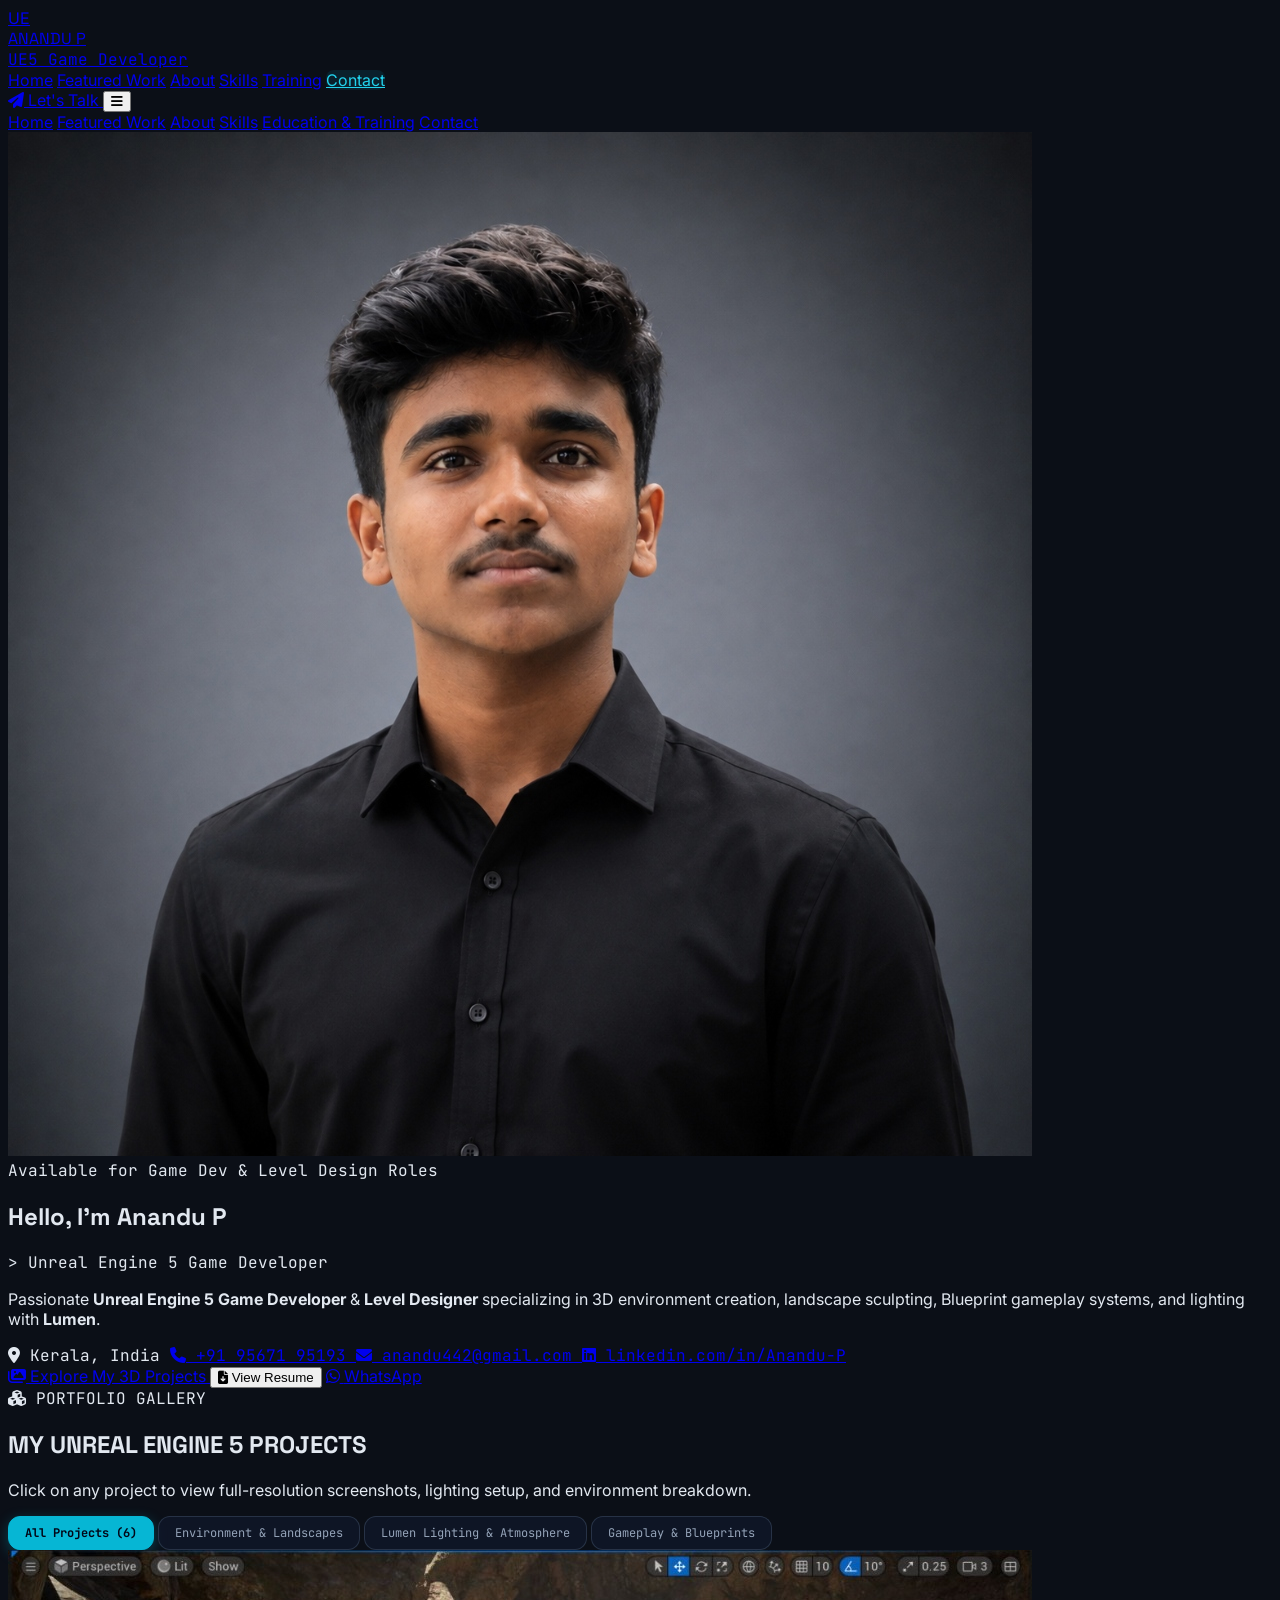
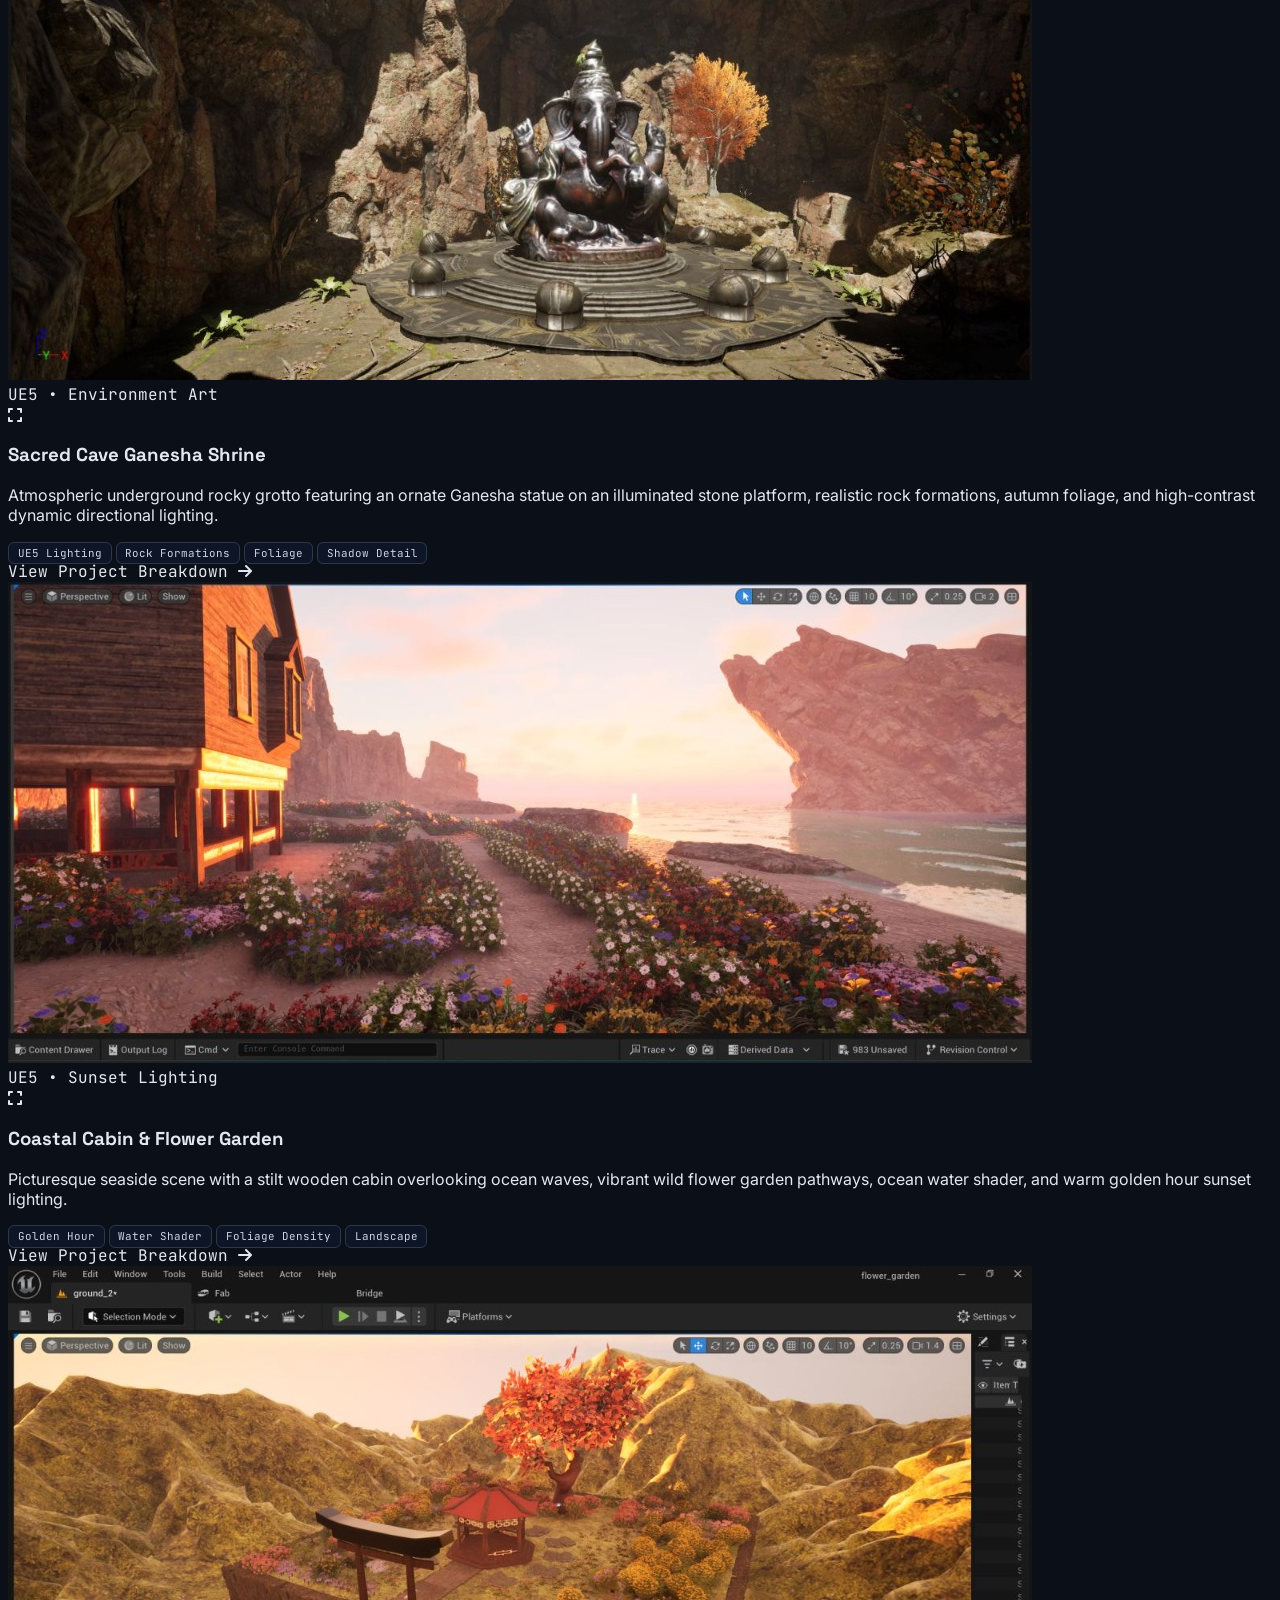
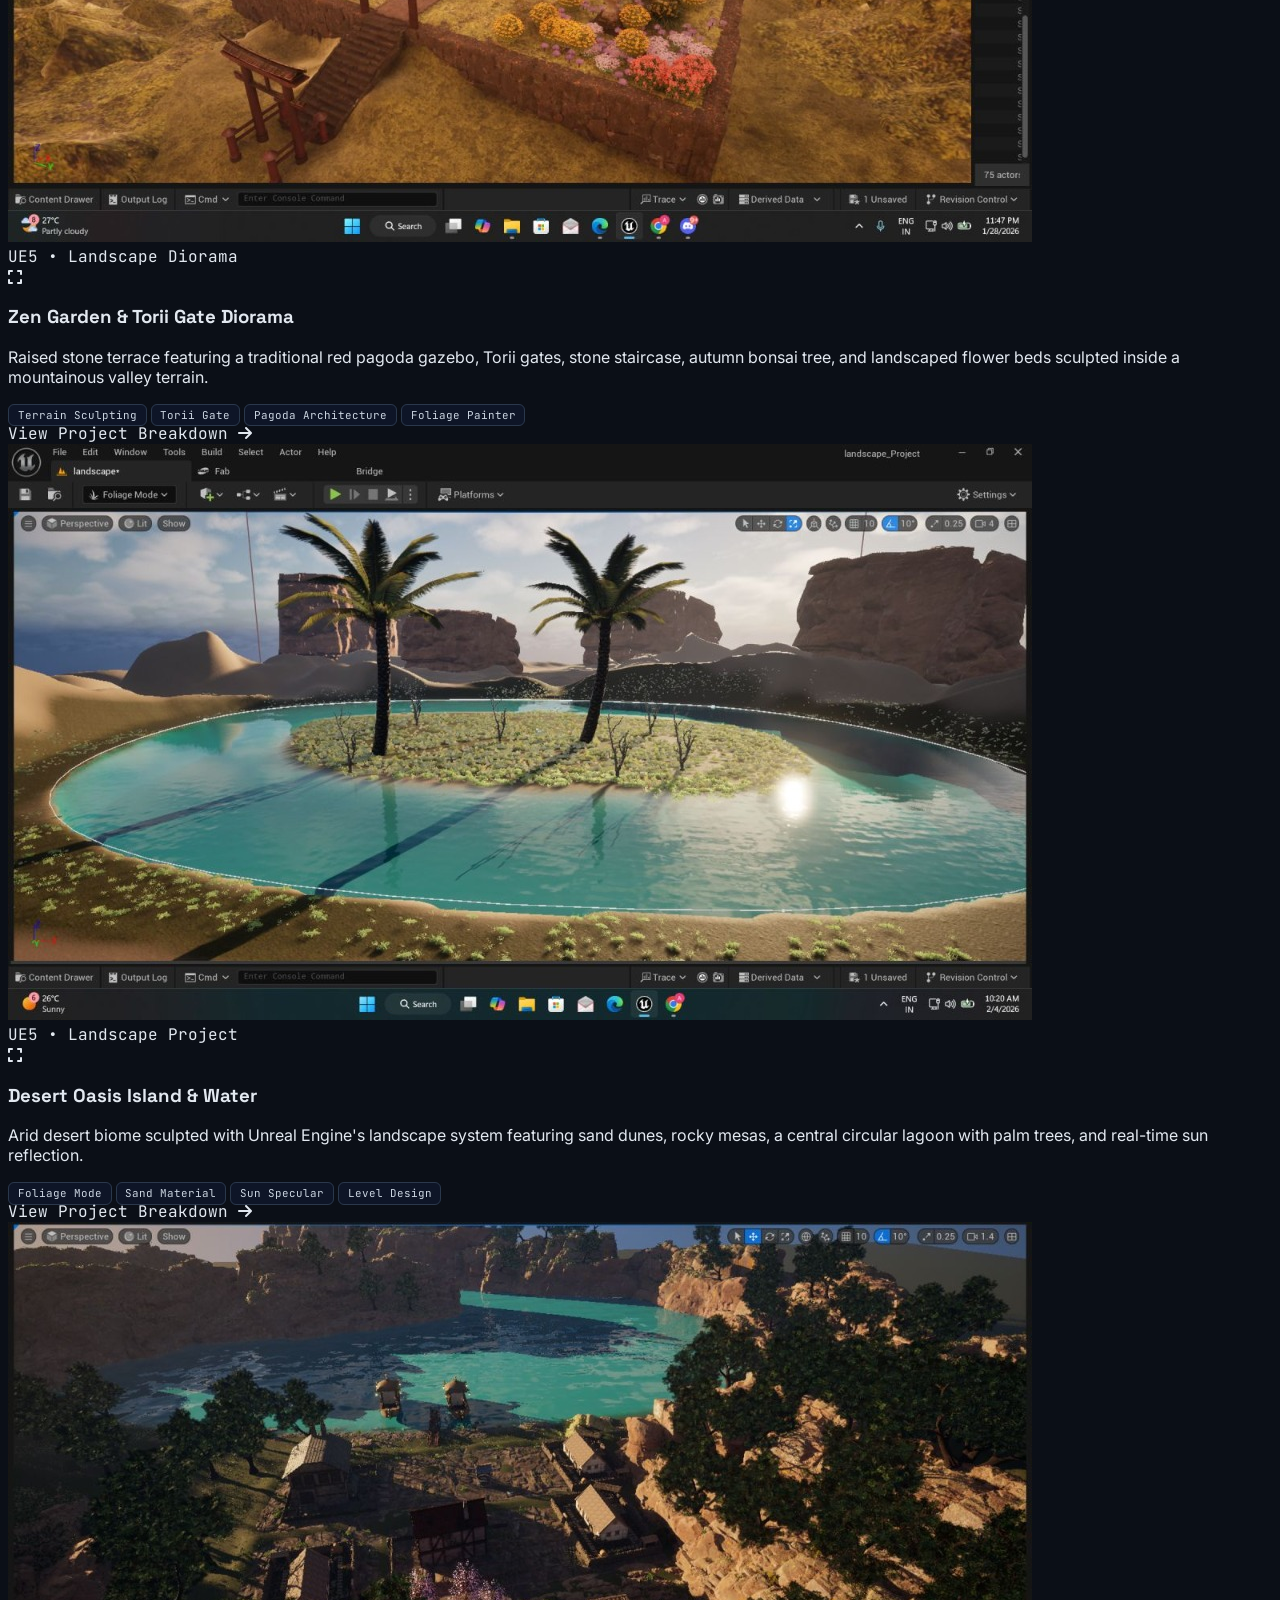
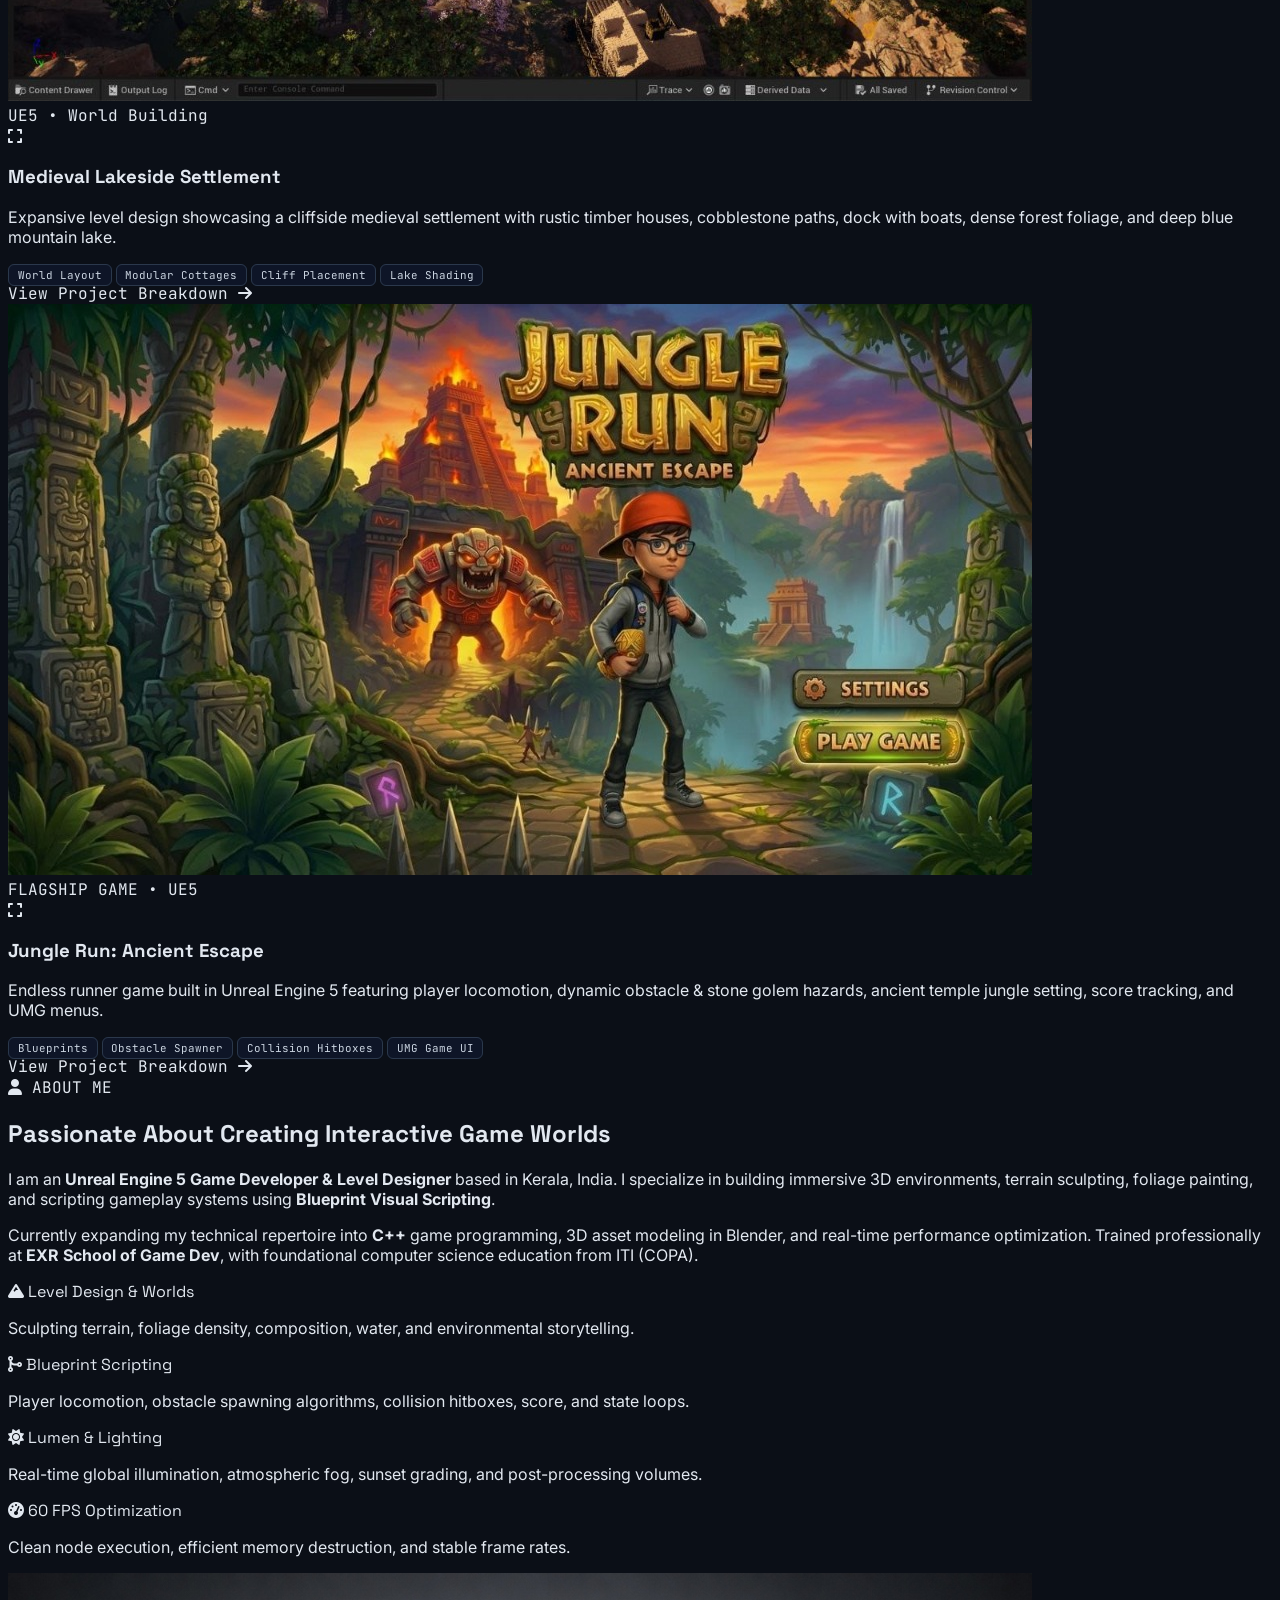
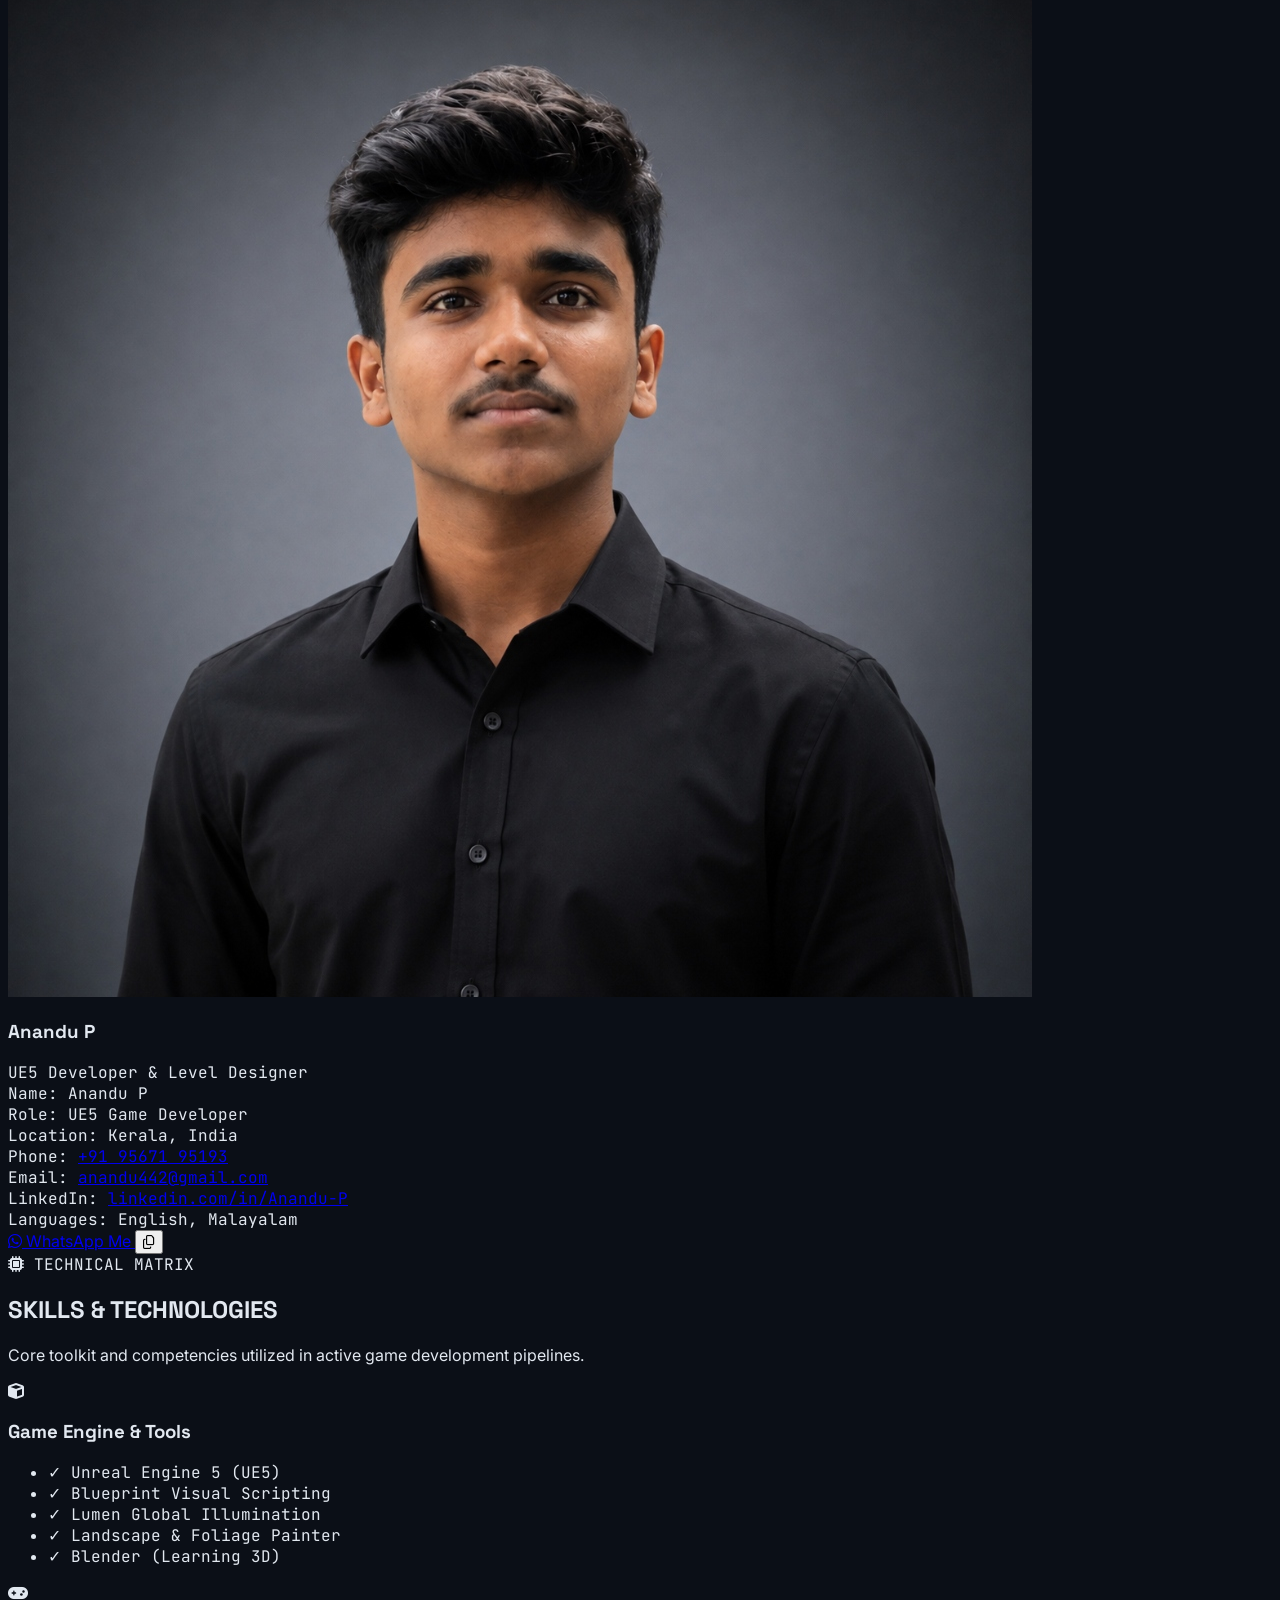
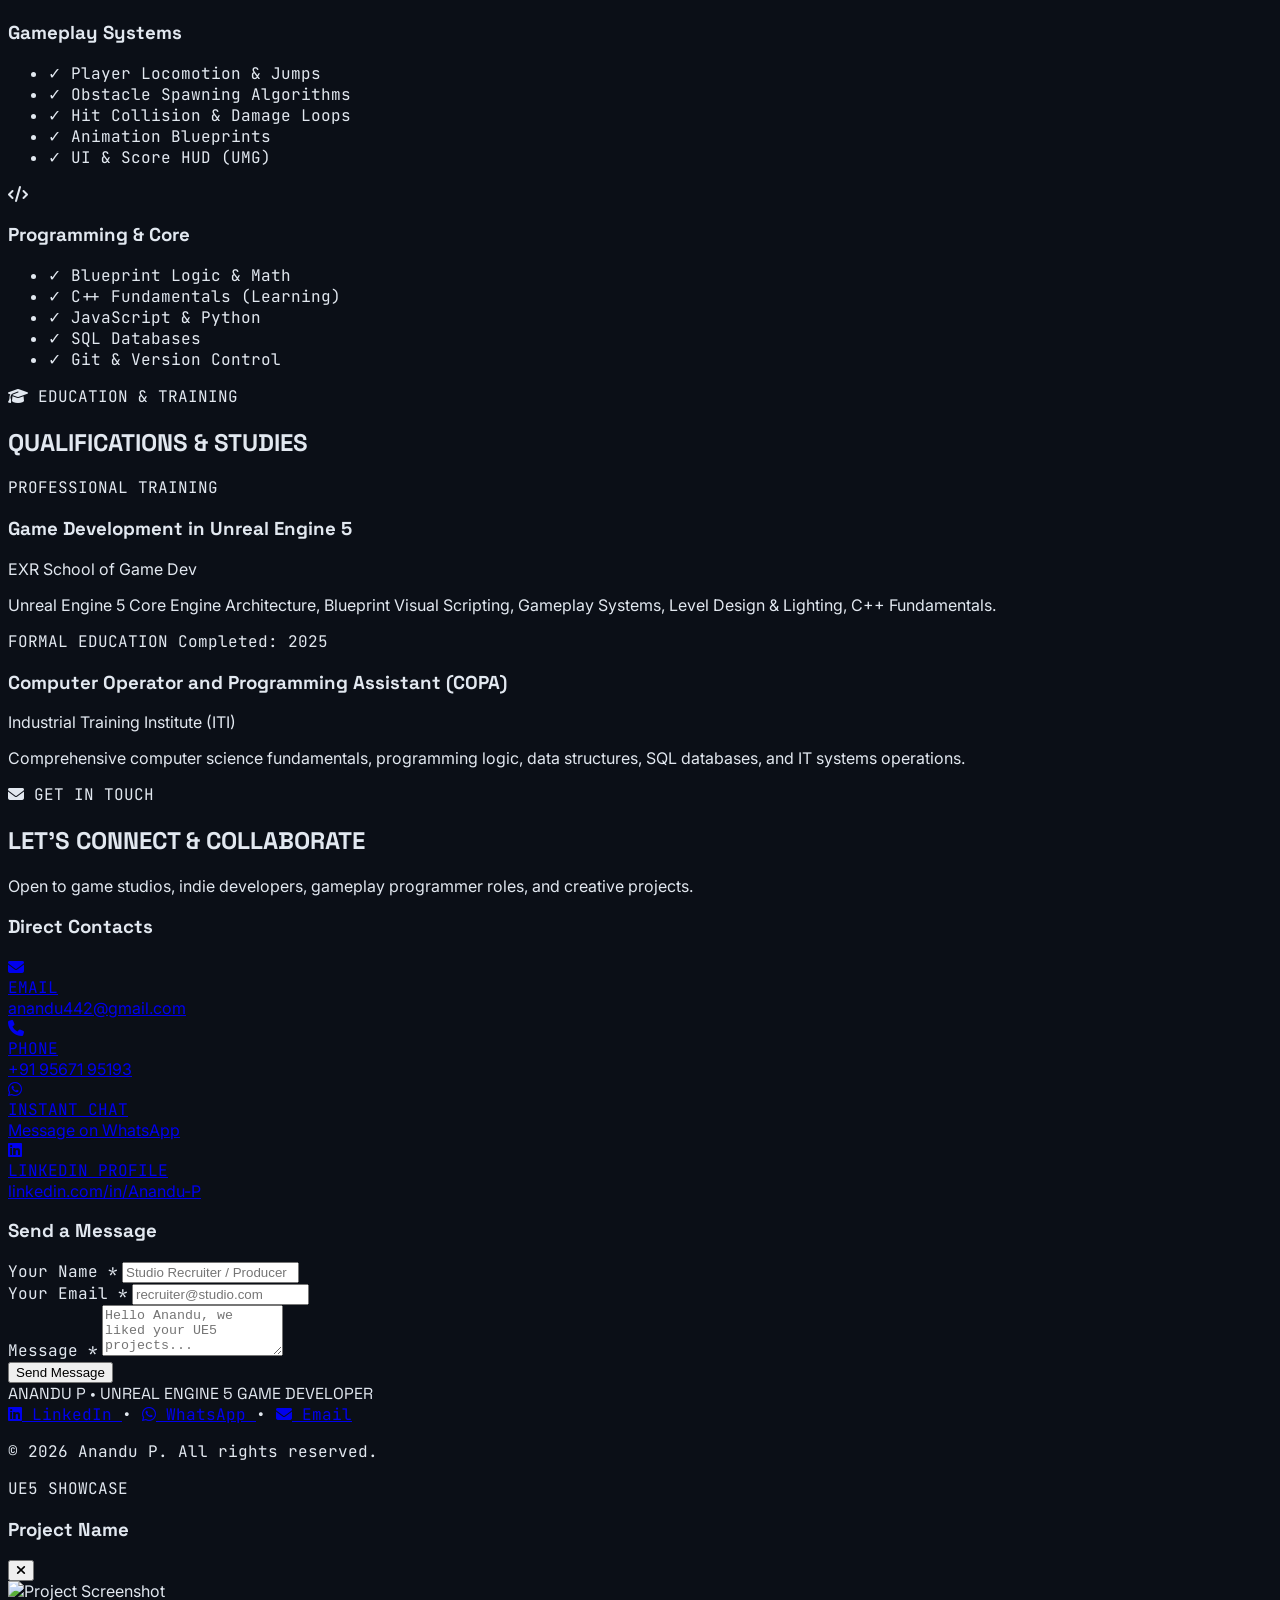
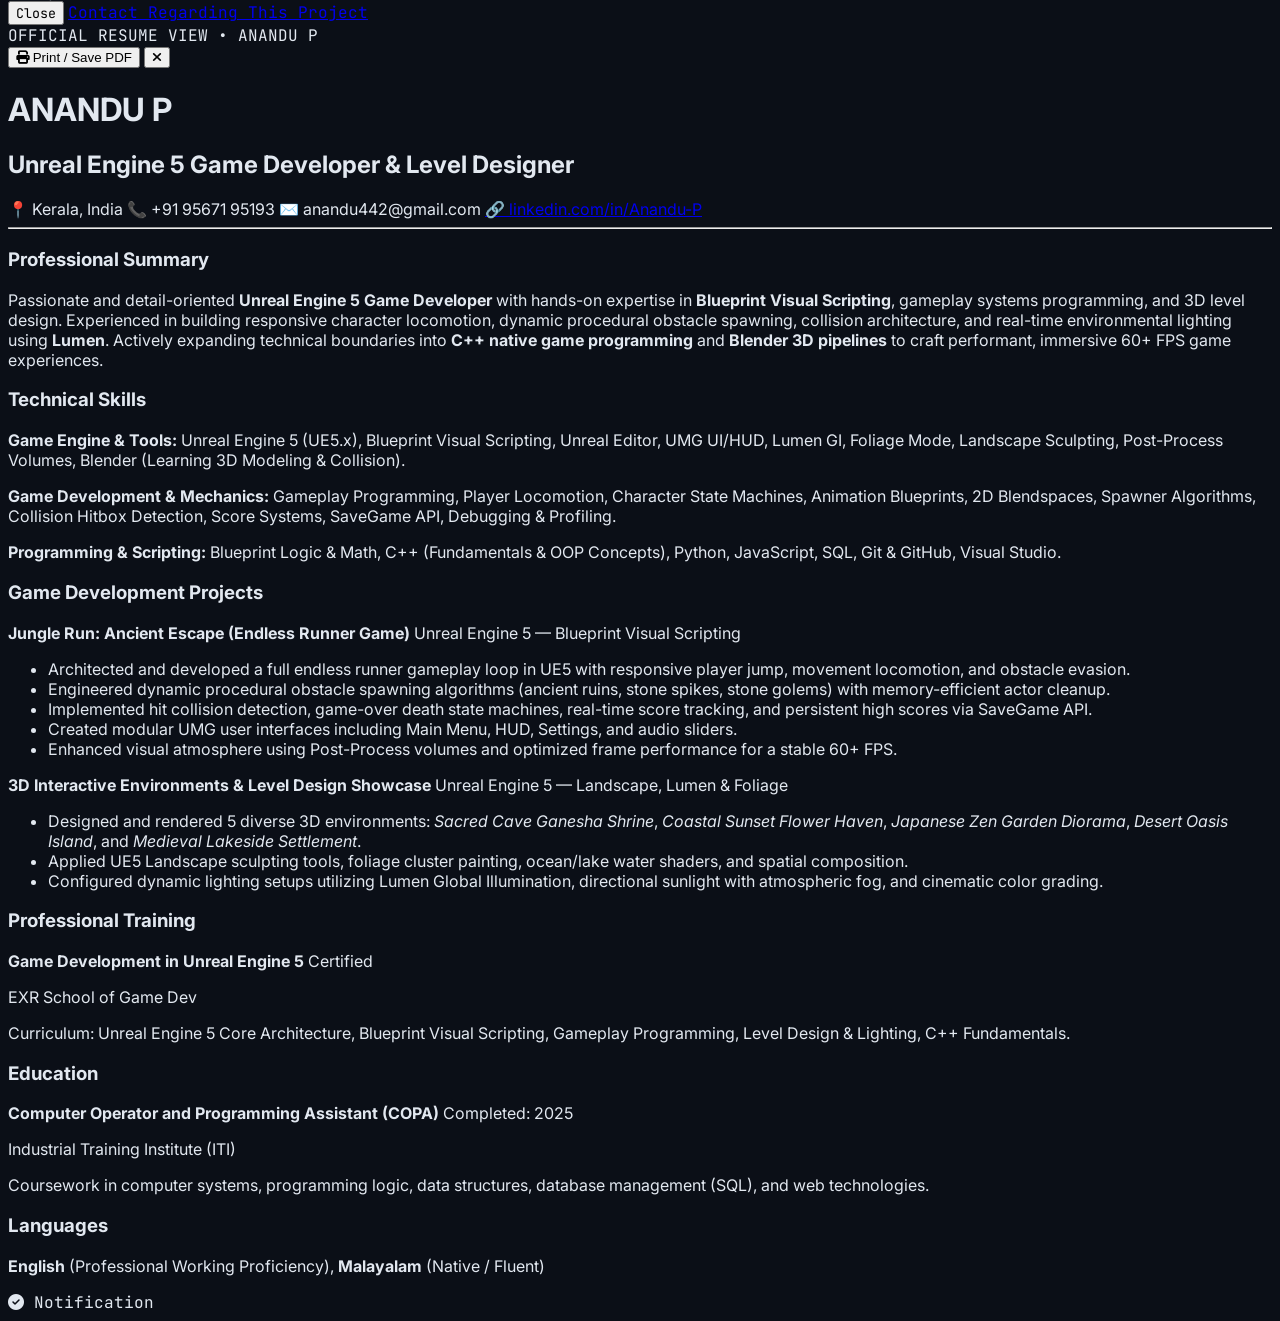
==== index.html @ 77df2285 "Add files via upload" ====
<!DOCTYPE html>
<html lang="en" class="scroll-smooth">
<head>
  <meta charset="UTF-8">
  <meta name="viewport" content="width=device-width, initial-scale=1.0">
  <title>Anandu P | Unreal Engine 5 Game Developer & Level Designer</title>
  <meta name="description" content="Portfolio of Anandu P - Unreal Engine 5 Game Developer, Level Designer & Gameplay Programmer showcasing 3D environments, Blueprint systems, and game mechanics.">
  <meta name="keywords" content="Anandu P, Unreal Engine 5, UE5, Game Developer, Level Designer, Environment Artist, Blueprint, Kerala">
  <meta name="author" content="Anandu P">

  <!-- Google Fonts: Space Grotesk, Inter & JetBrains Mono -->
  <link rel="preconnect" href="https://fonts.googleapis.com">
  <link rel="preconnect" href="https://fonts.gstatic.com" crossorigin>
  <link href="https://fonts.googleapis.com/css2?family=Inter:wght@300;400;500;600;700&family=JetBrains+Mono:wght@400;500;600&family=Space+Grotesk:wght@500;600;700&display=swap" rel="stylesheet">

  <!-- FontAwesome Icons -->
  <link rel="stylesheet" href="https://cdnjs.cloudflare.com/ajax/libs/font-awesome/6.5.1/css/all.min.css">

  <!-- Custom Stylesheet -->
  <link rel="stylesheet" href="css/style.css">
</head>
<body class="bg-[#0b0f17] text-slate-200 antialiased selection:bg-cyan-500 selection:text-slate-950">

  <!-- Background Ambient Glows -->
  <div class="fixed inset-0 pointer-events-none z-0 overflow-hidden">
    <div class="ambient-glow top-[-10%] left-[-10%] w-[500px] h-[500px] bg-cyan-600/10"></div>
    <div class="ambient-glow bottom-[-10%] right-[-10%] w-[600px] h-[600px] bg-blue-600/10"></div>
  </div>

  <!-- Top Navigation Bar -->
  <header class="fixed top-0 left-0 right-0 z-40 bg-[#0b0f17]/85 backdrop-blur-md border-b border-slate-800/80 transition-all duration-300" id="mainHeader">
    <div class="max-w-7xl mx-auto px-4 sm:px-6 lg:px-8 h-20 flex items-center justify-between">
      
      <!-- Brand Logo -->
      <a href="#home" class="flex items-center gap-3 group">
        <div class="w-10 h-10 rounded-xl bg-gradient-to-br from-cyan-500 to-blue-600 flex items-center justify-center text-slate-950 font-extrabold text-lg tracking-tight shadow-md shadow-cyan-500/20 group-hover:scale-105 transition-transform">
          UE
        </div>
        <div>
          <span class="font-grotesk font-bold text-lg text-white tracking-wide group-hover:text-cyan-400 transition-colors">ANANDU P</span>
          <div class="text-[11px] font-mono text-cyan-400 flex items-center gap-1.5">
            <span class="w-2 h-2 rounded-full bg-emerald-400 animate-pulse"></span>
            UE5 Game Developer
          </div>
        </div>
      </a>

      <!-- Desktop Nav -->
      <nav class="hidden md:flex items-center gap-1">
        <a href="#home" class="nav-link px-3.5 py-2 rounded-lg text-sm font-medium text-slate-300 hover:text-cyan-400 hover:bg-slate-800/40 transition-all">Home</a>
        <a href="#projects" class="nav-link px-3.5 py-2 rounded-lg text-sm font-medium text-slate-300 hover:text-cyan-400 hover:bg-slate-800/40 transition-all">Featured Work</a>
        <a href="#about" class="nav-link px-3.5 py-2 rounded-lg text-sm font-medium text-slate-300 hover:text-cyan-400 hover:bg-slate-800/40 transition-all">About</a>
        <a href="#skills" class="nav-link px-3.5 py-2 rounded-lg text-sm font-medium text-slate-300 hover:text-cyan-400 hover:bg-slate-800/40 transition-all">Skills</a>
        <a href="#training" class="nav-link px-3.5 py-2 rounded-lg text-sm font-medium text-slate-300 hover:text-cyan-400 hover:bg-slate-800/40 transition-all">Training</a>
        <a href="#contact" class="nav-link px-3.5 py-2 rounded-lg text-sm font-medium text-slate-300 hover:text-cyan-400 hover:bg-slate-800/40 transition-all">Contact</a>
      </nav>

      <!-- Action Button & Mobile Toggle -->
      <div class="flex items-center gap-3">
        <a href="#contact" class="hidden sm:inline-flex items-center gap-2 px-5 py-2.5 rounded-xl bg-cyan-500 hover:bg-cyan-400 text-slate-950 font-bold text-sm transition-all shadow-lg shadow-cyan-500/20 hover:-translate-y-0.5">
          <i class="fa-solid fa-paper-plane"></i>
          <span>Let's Talk</span>
        </a>
        <button id="mobileMenuBtn" class="md:hidden p-2.5 rounded-xl bg-slate-900 border border-slate-800 text-slate-300 hover:text-cyan-400">
          <i class="fa-solid fa-bars text-lg"></i>
        </button>
      </div>

    </div>

    <!-- Mobile Drawer -->
    <div id="mobileMenu" class="hidden md:hidden bg-[#0b0f17]/95 border-b border-slate-800 px-4 pt-3 pb-6 space-y-2 backdrop-blur-xl">
      <a href="#home" class="mobile-nav-link block px-4 py-2.5 rounded-lg text-slate-200 hover:bg-cyan-500/10 hover:text-cyan-400 font-medium">Home</a>
      <a href="#projects" class="mobile-nav-link block px-4 py-2.5 rounded-lg text-slate-200 hover:bg-cyan-500/10 hover:text-cyan-400 font-medium">Featured Work</a>
      <a href="#about" class="mobile-nav-link block px-4 py-2.5 rounded-lg text-slate-200 hover:bg-cyan-500/10 hover:text-cyan-400 font-medium">About</a>
      <a href="#skills" class="mobile-nav-link block px-4 py-2.5 rounded-lg text-slate-200 hover:bg-cyan-500/10 hover:text-cyan-400 font-medium">Skills</a>
      <a href="#training" class="mobile-nav-link block px-4 py-2.5 rounded-lg text-slate-200 hover:bg-cyan-500/10 hover:text-cyan-400 font-medium">Education & Training</a>
      <a href="#contact" class="mobile-nav-link block px-4 py-2.5 rounded-lg text-slate-200 hover:bg-cyan-500/10 hover:text-cyan-400 font-medium">Contact</a>
    </div>
  </header>

  <main class="relative z-10">

    <!-- HERO SECTION -->
    <section id="home" class="min-h-screen pt-32 pb-20 flex items-center justify-center relative">
      <div class="max-w-7xl mx-auto px-4 sm:px-6 lg:px-8 w-full">
        
        <div class="text-center max-w-3xl mx-auto space-y-6">
          
          <!-- Profile Photo Avatar -->
          <div class="relative w-32 h-32 sm:w-40 sm:h-40 mx-auto group">
            <div class="absolute -inset-1 bg-gradient-to-r from-cyan-500 via-teal-400 to-blue-500 rounded-full blur-md opacity-70 group-hover:opacity-100 transition duration-500"></div>
            <img src="assets/profile.jpg" alt="Anandu P - Unreal Engine 5 Game Developer" class="relative w-full h-full object-cover rounded-full border-2 border-slate-900 shadow-2xl">
          </div>

          <!-- Availability Pill -->
          <div class="inline-flex items-center gap-2 px-4 py-1.5 rounded-full bg-slate-900/90 border border-cyan-500/30 text-xs font-mono text-cyan-300">
            <span class="w-2 h-2 rounded-full bg-emerald-400 animate-ping"></span>
            <span>Available for Game Dev & Level Design Roles</span>
          </div>

          <!-- Main Title -->
          <div class="space-y-3">
            <h1 class="text-4xl sm:text-6xl lg:text-7xl font-extrabold text-white tracking-tight font-grotesk">
              Hello, I'm <span class="bg-gradient-to-r from-cyan-400 via-teal-300 to-blue-400 bg-clip-text text-transparent">Anandu P</span>
            </h1>
            <div class="text-xl sm:text-2xl font-mono text-slate-300 flex items-center justify-center gap-2 h-10">
              <span class="text-cyan-400">></span>
              <span id="typewriter" class="text-cyan-300 font-medium border-r-2 border-cyan-400 pr-1 animate-pulse"></span>
            </div>
          </div>

          <!-- Description -->
          <p class="text-slate-300 text-base sm:text-lg leading-relaxed max-w-2xl mx-auto">
            Passionate <strong class="text-white">Unreal Engine 5 Game Developer</strong> & <strong class="text-cyan-300">Level Designer</strong> specializing in 3D environment creation, landscape sculpting, Blueprint gameplay systems, and lighting with <strong class="text-white">Lumen</strong>.
          </p>

          <!-- Quick Contacts Chips -->
          <div class="flex flex-wrap items-center justify-center gap-3 text-xs font-mono text-slate-400 pt-2">
            <span class="bg-slate-900/80 px-3.5 py-1.5 rounded-lg border border-slate-800 flex items-center gap-2">
              <i class="fa-solid fa-location-dot text-cyan-400"></i> Kerala, India
            </span>
            <a href="tel:+919567195193" class="bg-slate-900/80 px-3.5 py-1.5 rounded-lg border border-slate-800 flex items-center gap-2 hover:text-cyan-300 transition-colors">
              <i class="fa-solid fa-phone text-cyan-400"></i> +91 95671 95193
            </a>
            <a href="mailto:anandu442@gmail.com" class="bg-slate-900/80 px-3.5 py-1.5 rounded-lg border border-slate-800 flex items-center gap-2 hover:text-cyan-300 transition-colors">
              <i class="fa-solid fa-envelope text-cyan-400"></i> anandu442@gmail.com
            </a>
            <a href="https://www.linkedin.com/in/Anandu-P" target="_blank" rel="noopener noreferrer" class="bg-slate-900/80 px-3.5 py-1.5 rounded-lg border border-slate-800 flex items-center gap-2 hover:text-cyan-300 transition-colors">
              <i class="fa-brands fa-linkedin text-cyan-400"></i> linkedin.com/in/Anandu-P
            </a>
          </div>

          <!-- Action Buttons -->
          <div class="flex flex-wrap items-center justify-center gap-4 pt-4">
            <a href="#projects" class="px-7 py-3.5 rounded-xl bg-cyan-500 hover:bg-cyan-400 text-slate-950 font-bold text-sm shadow-lg shadow-cyan-500/25 hover:scale-105 transition-all flex items-center gap-2">
              <i class="fa-solid fa-images"></i>
              <span>Explore My 3D Projects</span>
            </a>
            <button onclick="window.printResumeModal()" class="px-6 py-3.5 rounded-xl bg-slate-900 hover:bg-slate-800 border border-slate-700 hover:border-cyan-500 text-slate-200 hover:text-cyan-300 font-semibold text-sm transition-all flex items-center gap-2">
              <i class="fa-solid fa-file-arrow-down"></i>
              <span>View Resume</span>
            </button>
            <a href="https://wa.me/919567195193" target="_blank" rel="noopener noreferrer" class="px-5 py-3.5 rounded-xl bg-emerald-950/50 hover:bg-emerald-900/50 border border-emerald-500/40 text-emerald-300 text-sm font-semibold transition-all flex items-center gap-2">
              <i class="fa-brands fa-whatsapp text-lg"></i>
              <span>WhatsApp</span>
            </a>
          </div>

        </div>

      </div>
    </section>

    <!-- FEATURED 3D PROJECTS & WORK SHOWCASE (WITH USER'S ACTUAL IMAGES) -->
    <section id="projects" class="py-24 bg-slate-950/60 border-t border-b border-slate-800/80 relative">
      <div class="max-w-7xl mx-auto px-4 sm:px-6 lg:px-8">
        
        <!-- Section Header -->
        <div class="text-center max-w-3xl mx-auto space-y-3 mb-14">
          <div class="inline-flex items-center gap-2 px-3 py-1 rounded-md bg-cyan-950/50 border border-cyan-500/30 text-cyan-400 text-xs font-mono">
            <i class="fa-solid fa-cubes"></i> PORTFOLIO GALLERY
          </div>
          <h2 class="text-3xl sm:text-4xl font-extrabold text-white font-grotesk tracking-tight">
            MY UNREAL ENGINE 5 <span class="text-cyan-400">PROJECTS</span>
          </h2>
          <p class="text-slate-400 text-sm sm:text-base">
            Click on any project to view full-resolution screenshots, lighting setup, and environment breakdown.
          </p>
        </div>

        <!-- Filter Tabs -->
        <div class="flex flex-wrap items-center justify-center gap-2 mb-12">
          <button class="filter-pill active" data-filter="all">All Projects (6)</button>
          <button class="filter-pill" data-filter="environment">Environment & Landscapes</button>
          <button class="filter-pill" data-filter="lighting">Lumen Lighting & Atmosphere</button>
          <button class="filter-pill" data-filter="gameplay">Gameplay & Blueprints</button>
        </div>

        <!-- Projects Grid -->
        <div class="grid grid-cols-1 md:grid-cols-2 lg:grid-cols-3 gap-8">
          
          <!-- PROJECT 1: Ganesha Cave Shrine -->
          <div class="project-item group rounded-2xl bg-slate-900/90 border border-slate-800 hover:border-cyan-500/50 overflow-hidden shadow-xl hover:shadow-cyan-500/10 transition-all duration-300 flex flex-col cursor-pointer" data-category="environment lighting" onclick="openLightbox('ganesha')">
            <div class="relative h-60 overflow-hidden bg-slate-950">
              <img src="assets/projects/ganesha_shrine.jpg" alt="Sacred Cave Ganesha Shrine in Unreal Engine 5" class="w-full h-full object-cover group-hover:scale-105 transition-transform duration-500">
              <div class="absolute inset-0 bg-gradient-to-t from-slate-950 via-transparent to-transparent opacity-80"></div>
              <div class="absolute top-3 left-3">
                <span class="px-2.5 py-1 rounded-md bg-slate-950/80 border border-cyan-500/40 text-cyan-300 text-[11px] font-mono font-semibold backdrop-blur-sm">
                  UE5 • Environment Art
                </span>
              </div>
              <div class="absolute bottom-3 right-3 w-9 h-9 rounded-lg bg-slate-900/90 border border-slate-700 text-cyan-400 flex items-center justify-center text-sm shadow-md group-hover:bg-cyan-500 group-hover:text-slate-950 transition-all">
                <i class="fa-solid fa-expand"></i>
              </div>
            </div>
            <div class="p-6 flex-1 flex flex-col justify-between space-y-4">
              <div class="space-y-2">
                <h3 class="font-grotesk font-bold text-white text-lg group-hover:text-cyan-400 transition-colors">
                  Sacred Cave Ganesha Shrine
                </h3>
                <p class="text-xs text-slate-300 leading-relaxed">
                  Atmospheric underground rocky grotto featuring an ornate Ganesha statue on an illuminated stone platform, realistic rock formations, autumn foliage, and high-contrast dynamic directional lighting.
                </p>
              </div>
              <div class="space-y-3 pt-2">
                <div class="flex flex-wrap gap-1.5">
                  <span class="tag-tech">UE5 Lighting</span>
                  <span class="tag-tech">Rock Formations</span>
                  <span class="tag-tech">Foliage</span>
                  <span class="tag-tech">Shadow Detail</span>
                </div>
                <div class="text-xs font-mono text-cyan-400 flex items-center gap-1.5 pt-1">
                  <span>View Project Breakdown</span>
                  <i class="fa-solid fa-arrow-right text-[10px] group-hover:translate-x-1 transition-transform"></i>
                </div>
              </div>
            </div>
          </div>

          <!-- PROJECT 2: Coastal Sunset & Flower Haven -->
          <div class="project-item group rounded-2xl bg-slate-900/90 border border-slate-800 hover:border-cyan-500/50 overflow-hidden shadow-xl hover:shadow-cyan-500/10 transition-all duration-300 flex flex-col cursor-pointer" data-category="environment lighting" onclick="openLightbox('coastal')">
            <div class="relative h-60 overflow-hidden bg-slate-950">
              <img src="assets/projects/coastal_sunset.jpg" alt="Coastal Sunset Landscape & Flower Garden in Unreal Engine 5" class="w-full h-full object-cover group-hover:scale-105 transition-transform duration-500">
              <div class="absolute inset-0 bg-gradient-to-t from-slate-950 via-transparent to-transparent opacity-80"></div>
              <div class="absolute top-3 left-3">
                <span class="px-2.5 py-1 rounded-md bg-slate-950/80 border border-amber-500/40 text-amber-300 text-[11px] font-mono font-semibold backdrop-blur-sm">
                  UE5 • Sunset Lighting
                </span>
              </div>
              <div class="absolute bottom-3 right-3 w-9 h-9 rounded-lg bg-slate-900/90 border border-slate-700 text-cyan-400 flex items-center justify-center text-sm shadow-md group-hover:bg-cyan-500 group-hover:text-slate-950 transition-all">
                <i class="fa-solid fa-expand"></i>
              </div>
            </div>
            <div class="p-6 flex-1 flex flex-col justify-between space-y-4">
              <div class="space-y-2">
                <h3 class="font-grotesk font-bold text-white text-lg group-hover:text-amber-300 transition-colors">
                  Coastal Cabin & Flower Garden
                </h3>
                <p class="text-xs text-slate-300 leading-relaxed">
                  Picturesque seaside scene with a stilt wooden cabin overlooking ocean waves, vibrant wild flower garden pathways, ocean water shader, and warm golden hour sunset lighting.
                </p>
              </div>
              <div class="space-y-3 pt-2">
                <div class="flex flex-wrap gap-1.5">
                  <span class="tag-tech">Golden Hour</span>
                  <span class="tag-tech">Water Shader</span>
                  <span class="tag-tech">Foliage Density</span>
                  <span class="tag-tech">Landscape</span>
                </div>
                <div class="text-xs font-mono text-cyan-400 flex items-center gap-1.5 pt-1">
                  <span>View Project Breakdown</span>
                  <i class="fa-solid fa-arrow-right text-[10px] group-hover:translate-x-1 transition-transform"></i>
                </div>
              </div>
            </div>
          </div>

          <!-- PROJECT 3: Japanese Zen Garden Diorama -->
          <div class="project-item group rounded-2xl bg-slate-900/90 border border-slate-800 hover:border-cyan-500/50 overflow-hidden shadow-xl hover:shadow-cyan-500/10 transition-all duration-300 flex flex-col cursor-pointer" data-category="environment" onclick="openLightbox('zen')">
            <div class="relative h-60 overflow-hidden bg-slate-950">
              <img src="assets/projects/zen_garden.jpg" alt="Japanese Zen Garden Diorama in Unreal Engine 5" class="w-full h-full object-cover group-hover:scale-105 transition-transform duration-500">
              <div class="absolute inset-0 bg-gradient-to-t from-slate-950 via-transparent to-transparent opacity-80"></div>
              <div class="absolute top-3 left-3">
                <span class="px-2.5 py-1 rounded-md bg-slate-950/80 border border-rose-500/40 text-rose-300 text-[11px] font-mono font-semibold backdrop-blur-sm">
                  UE5 • Landscape Diorama
                </span>
              </div>
              <div class="absolute bottom-3 right-3 w-9 h-9 rounded-lg bg-slate-900/90 border border-slate-700 text-cyan-400 flex items-center justify-center text-sm shadow-md group-hover:bg-cyan-500 group-hover:text-slate-950 transition-all">
                <i class="fa-solid fa-expand"></i>
              </div>
            </div>
            <div class="p-6 flex-1 flex flex-col justify-between space-y-4">
              <div class="space-y-2">
                <h3 class="font-grotesk font-bold text-white text-lg group-hover:text-rose-300 transition-colors">
                  Zen Garden & Torii Gate Diorama
                </h3>
                <p class="text-xs text-slate-300 leading-relaxed">
                  Raised stone terrace featuring a traditional red pagoda gazebo, Torii gates, stone staircase, autumn bonsai tree, and landscaped flower beds sculpted inside a mountainous valley terrain.
                </p>
              </div>
              <div class="space-y-3 pt-2">
                <div class="flex flex-wrap gap-1.5">
                  <span class="tag-tech">Terrain Sculpting</span>
                  <span class="tag-tech">Torii Gate</span>
                  <span class="tag-tech">Pagoda Architecture</span>
                  <span class="tag-tech">Foliage Painter</span>
                </div>
                <div class="text-xs font-mono text-cyan-400 flex items-center gap-1.5 pt-1">
                  <span>View Project Breakdown</span>
                  <i class="fa-solid fa-arrow-right text-[10px] group-hover:translate-x-1 transition-transform"></i>
                </div>
              </div>
            </div>
          </div>

          <!-- PROJECT 4: Desert Oasis & Water Landscape -->
          <div class="project-item group rounded-2xl bg-slate-900/90 border border-slate-800 hover:border-cyan-500/50 overflow-hidden shadow-xl hover:shadow-cyan-500/10 transition-all duration-300 flex flex-col cursor-pointer" data-category="environment lighting" onclick="openLightbox('desert')">
            <div class="relative h-60 overflow-hidden bg-slate-950">
              <img src="assets/projects/desert_oasis.jpg" alt="Desert Oasis Landscape in Unreal Engine 5" class="w-full h-full object-cover group-hover:scale-105 transition-transform duration-500">
              <div class="absolute inset-0 bg-gradient-to-t from-slate-950 via-transparent to-transparent opacity-80"></div>
              <div class="absolute top-3 left-3">
                <span class="px-2.5 py-1 rounded-md bg-slate-950/80 border border-emerald-500/40 text-emerald-300 text-[11px] font-mono font-semibold backdrop-blur-sm">
                  UE5 • Landscape Project
                </span>
              </div>
              <div class="absolute bottom-3 right-3 w-9 h-9 rounded-lg bg-slate-900/90 border border-slate-700 text-cyan-400 flex items-center justify-center text-sm shadow-md group-hover:bg-cyan-500 group-hover:text-slate-950 transition-all">
                <i class="fa-solid fa-expand"></i>
              </div>
            </div>
            <div class="p-6 flex-1 flex flex-col justify-between space-y-4">
              <div class="space-y-2">
                <h3 class="font-grotesk font-bold text-white text-lg group-hover:text-emerald-300 transition-colors">
                  Desert Oasis Island & Water
                </h3>
                <p class="text-xs text-slate-300 leading-relaxed">
                  Arid desert biome sculpted with Unreal Engine's landscape system featuring sand dunes, rocky mesas, a central circular lagoon with palm trees, and real-time sun reflection.
                </p>
              </div>
              <div class="space-y-3 pt-2">
                <div class="flex flex-wrap gap-1.5">
                  <span class="tag-tech">Foliage Mode</span>
                  <span class="tag-tech">Sand Material</span>
                  <span class="tag-tech">Sun Specular</span>
                  <span class="tag-tech">Level Design</span>
                </div>
                <div class="text-xs font-mono text-cyan-400 flex items-center gap-1.5 pt-1">
                  <span>View Project Breakdown</span>
                  <i class="fa-solid fa-arrow-right text-[10px] group-hover:translate-x-1 transition-transform"></i>
                </div>
              </div>
            </div>
          </div>

          <!-- PROJECT 5: Medieval Lakeside Village -->
          <div class="project-item group rounded-2xl bg-slate-900/90 border border-slate-800 hover:border-cyan-500/50 overflow-hidden shadow-xl hover:shadow-cyan-500/10 transition-all duration-300 flex flex-col cursor-pointer" data-category="environment" onclick="openLightbox('village')">
            <div class="relative h-60 overflow-hidden bg-slate-950">
              <img src="assets/projects/medieval_village.jpg" alt="Medieval Lakeside Village in Unreal Engine 5" class="w-full h-full object-cover group-hover:scale-105 transition-transform duration-500">
              <div class="absolute inset-0 bg-gradient-to-t from-slate-950 via-transparent to-transparent opacity-80"></div>
              <div class="absolute top-3 left-3">
                <span class="px-2.5 py-1 rounded-md bg-slate-950/80 border border-purple-500/40 text-purple-300 text-[11px] font-mono font-semibold backdrop-blur-sm">
                  UE5 • World Building
                </span>
              </div>
              <div class="absolute bottom-3 right-3 w-9 h-9 rounded-lg bg-slate-900/90 border border-slate-700 text-cyan-400 flex items-center justify-center text-sm shadow-md group-hover:bg-cyan-500 group-hover:text-slate-950 transition-all">
                <i class="fa-solid fa-expand"></i>
              </div>
            </div>
            <div class="p-6 flex-1 flex flex-col justify-between space-y-4">
              <div class="space-y-2">
                <h3 class="font-grotesk font-bold text-white text-lg group-hover:text-purple-300 transition-colors">
                  Medieval Lakeside Settlement
                </h3>
                <p class="text-xs text-slate-300 leading-relaxed">
                  Expansive level design showcasing a cliffside medieval settlement with rustic timber houses, cobblestone paths, dock with boats, dense forest foliage, and deep blue mountain lake.
                </p>
              </div>
              <div class="space-y-3 pt-2">
                <div class="flex flex-wrap gap-1.5">
                  <span class="tag-tech">World Layout</span>
                  <span class="tag-tech">Modular Cottages</span>
                  <span class="tag-tech">Cliff Placement</span>
                  <span class="tag-tech">Lake Shading</span>
                </div>
                <div class="text-xs font-mono text-cyan-400 flex items-center gap-1.5 pt-1">
                  <span>View Project Breakdown</span>
                  <i class="fa-solid fa-arrow-right text-[10px] group-hover:translate-x-1 transition-transform"></i>
                </div>
              </div>
            </div>
          </div>

          <!-- PROJECT 6: Jungle Run - Ancient Escape (FLAGSHIP ENDLESS RUNNER) -->
          <div class="project-item group rounded-2xl bg-slate-900/90 border border-cyan-500/40 hover:border-cyan-400 overflow-hidden shadow-xl hover:shadow-cyan-500/20 transition-all duration-300 flex flex-col cursor-pointer" data-category="gameplay" onclick="openLightbox('runner')">
            <div class="relative h-60 overflow-hidden bg-slate-950">
              <img src="assets/projects/jungle_run.jpg" alt="Jungle Run Ancient Escape Endless Runner in Unreal Engine 5" class="w-full h-full object-cover group-hover:scale-105 transition-transform duration-500">
              <div class="absolute inset-0 bg-gradient-to-t from-slate-950 via-transparent to-transparent opacity-80"></div>
              <div class="absolute top-3 left-3">
                <span class="px-2.5 py-1 rounded-md bg-slate-950/80 border border-cyan-500/40 text-cyan-300 text-[11px] font-mono font-bold backdrop-blur-sm">
                  FLAGSHIP GAME • UE5
                </span>
              </div>
              <div class="absolute bottom-3 right-3 w-9 h-9 rounded-lg bg-slate-900/90 border border-slate-700 text-cyan-400 flex items-center justify-center text-sm shadow-md group-hover:bg-cyan-500 group-hover:text-slate-950 transition-all">
                <i class="fa-solid fa-expand"></i>
              </div>
            </div>
            <div class="p-6 flex-1 flex flex-col justify-between space-y-4">
              <div class="space-y-2">
                <h3 class="font-grotesk font-bold text-white text-lg group-hover:text-cyan-400 transition-colors">
                  Jungle Run: Ancient Escape
                </h3>
                <p class="text-xs text-slate-300 leading-relaxed">
                  Endless runner game built in Unreal Engine 5 featuring player locomotion, dynamic obstacle & stone golem hazards, ancient temple jungle setting, score tracking, and UMG menus.
                </p>
              </div>
              <div class="space-y-3 pt-2">
                <div class="flex flex-wrap gap-1.5">
                  <span class="tag-tech">Blueprints</span>
                  <span class="tag-tech">Obstacle Spawner</span>
                  <span class="tag-tech">Collision Hitboxes</span>
                  <span class="tag-tech">UMG Game UI</span>
                </div>
                <div class="text-xs font-mono text-cyan-400 flex items-center gap-1.5 pt-1">
                  <span>View Project Breakdown</span>
                  <i class="fa-solid fa-arrow-right text-[10px] group-hover:translate-x-1 transition-transform"></i>
                </div>
              </div>
            </div>
          </div>

        </div>

      </div>
    </section>

    <!-- ABOUT ME & HIGHLIGHTS -->
    <section id="about" class="py-24 relative">
      <div class="max-w-7xl mx-auto px-4 sm:px-6 lg:px-8">
        
        <div class="grid grid-cols-1 lg:grid-cols-12 gap-12 items-center">
          
          <!-- Left Bio -->
          <div class="lg:col-span-7 space-y-6">
            <div class="inline-flex items-center gap-2 px-3 py-1 rounded-md bg-cyan-950/50 border border-cyan-500/30 text-cyan-400 text-xs font-mono">
              <i class="fa-solid fa-user"></i> ABOUT ME
            </div>
            <h2 class="text-3xl sm:text-4xl font-extrabold text-white font-grotesk tracking-tight">
              Passionate About Creating <span class="text-cyan-400">Interactive Game Worlds</span>
            </h2>
            
            <p class="text-slate-300 text-sm sm:text-base leading-relaxed">
              I am an <strong class="text-white">Unreal Engine 5 Game Developer & Level Designer</strong> based in Kerala, India. I specialize in building immersive 3D environments, terrain sculpting, foliage painting, and scripting gameplay systems using <strong class="text-cyan-300">Blueprint Visual Scripting</strong>.
            </p>
            
            <p class="text-slate-300 text-sm sm:text-base leading-relaxed">
              Currently expanding my technical repertoire into <strong class="text-cyan-300">C++</strong> game programming, 3D asset modeling in Blender, and real-time performance optimization. Trained professionally at <strong class="text-white">EXR School of Game Dev</strong>, with foundational computer science education from ITI (COPA).
            </p>

            <!-- Quick Pillars -->
            <div class="grid grid-cols-1 sm:grid-cols-2 gap-4 pt-2">
              <div class="p-4 rounded-xl bg-slate-900/70 border border-slate-800">
                <div class="text-cyan-400 font-bold text-sm mb-1 flex items-center gap-2 font-grotesk">
                  <i class="fa-solid fa-mountain text-xs"></i> Level Design & Worlds
                </div>
                <p class="text-xs text-slate-400">Sculpting terrain, foliage density, composition, water, and environmental storytelling.</p>
              </div>
              <div class="p-4 rounded-xl bg-slate-900/70 border border-slate-800">
                <div class="text-emerald-400 font-bold text-sm mb-1 flex items-center gap-2 font-grotesk">
                  <i class="fa-solid fa-code-merge text-xs"></i> Blueprint Scripting
                </div>
                <p class="text-xs text-slate-400">Player locomotion, obstacle spawning algorithms, collision hitboxes, score, and state loops.</p>
              </div>
              <div class="p-4 rounded-xl bg-slate-900/70 border border-slate-800">
                <div class="text-amber-400 font-bold text-sm mb-1 flex items-center gap-2 font-grotesk">
                  <i class="fa-solid fa-sun text-xs"></i> Lumen & Lighting
                </div>
                <p class="text-xs text-slate-400">Real-time global illumination, atmospheric fog, sunset grading, and post-processing volumes.</p>
              </div>
              <div class="p-4 rounded-xl bg-slate-900/70 border border-slate-800">
                <div class="text-purple-400 font-bold text-sm mb-1 flex items-center gap-2 font-grotesk">
                  <i class="fa-solid fa-gauge-high text-xs"></i> 60 FPS Optimization
                </div>
                <p class="text-xs text-slate-400">Clean node execution, efficient memory destruction, and stable frame rates.</p>
              </div>
            </div>
          </div>

          <!-- Right Card -->
          <div class="lg:col-span-5">
            <div class="p-8 rounded-2xl bg-slate-900/90 border border-slate-800 space-y-6 shadow-2xl">
              <div class="flex items-center gap-4 border-b border-slate-800 pb-4">
                <img src="assets/profile.jpg" alt="Anandu P - UE5 Game Developer" class="w-16 h-16 rounded-2xl object-cover border border-cyan-500/40 shadow-md">
                <div>
                  <h3 class="font-grotesk font-bold text-white text-xl">Anandu P</h3>
                  <div class="text-xs font-mono text-cyan-400">UE5 Developer & Level Designer</div>
                </div>
              </div>
              
              <div class="space-y-4 text-sm font-mono">
                <div class="flex justify-between items-center py-1 border-b border-slate-800/60">
                  <span class="text-slate-400">Name:</span>
                  <span class="text-white font-bold">Anandu P</span>
                </div>
                <div class="flex justify-between items-center py-1 border-b border-slate-800/60">
                  <span class="text-slate-400">Role:</span>
                  <span class="text-cyan-300 font-semibold">UE5 Game Developer</span>
                </div>
                <div class="flex justify-between items-center py-1 border-b border-slate-800/60">
                  <span class="text-slate-400">Location:</span>
                  <span class="text-white">Kerala, India</span>
                </div>
                <div class="flex justify-between items-center py-1 border-b border-slate-800/60">
                  <span class="text-slate-400">Phone:</span>
                  <a href="tel:+919567195193" class="text-slate-200 hover:text-cyan-400">+91 95671 95193</a>
                </div>
                <div class="flex justify-between items-center py-1 border-b border-slate-800/60">
                  <span class="text-slate-400">Email:</span>
                  <a href="mailto:anandu442@gmail.com" class="text-slate-200 hover:text-cyan-400">anandu442@gmail.com</a>
                </div>
                <div class="flex justify-between items-center py-1 border-b border-slate-800/60">
                  <span class="text-slate-400">LinkedIn:</span>
                  <a href="https://www.linkedin.com/in/Anandu-P" target="_blank" rel="noopener noreferrer" class="text-cyan-400 hover:underline">linkedin.com/in/Anandu-P</a>
                </div>
                <div class="flex justify-between items-center py-1">
                  <span class="text-slate-400">Languages:</span>
                  <span class="text-white">English, Malayalam</span>
                </div>
              </div>

              <div class="pt-2 flex gap-3">
                <a href="https://wa.me/919567195193" target="_blank" rel="noopener noreferrer" class="flex-1 py-3 rounded-xl bg-emerald-600 hover:bg-emerald-500 text-white font-bold text-xs flex items-center justify-center gap-2 transition-all">
                  <i class="fa-brands fa-whatsapp text-base"></i>
                  <span>WhatsApp Me</span>
                </a>
                <button onclick="copyToClipboard('anandu442@gmail.com', 'Email copied to clipboard!')" class="px-4 py-3 rounded-xl bg-slate-800 hover:bg-slate-700 text-slate-200 text-xs font-mono transition-all" title="Copy Email">
                  <i class="fa-regular fa-copy"></i>
                </button>
              </div>
            </div>
          </div>

        </div>

      </div>
    </section>

    <!-- TECHNICAL SKILLS MATRIX -->
    <section id="skills" class="py-24 bg-slate-950/60 border-t border-slate-800/80 relative">
      <div class="max-w-7xl mx-auto px-4 sm:px-6 lg:px-8">
        
        <div class="text-center max-w-3xl mx-auto space-y-3 mb-16">
          <div class="inline-flex items-center gap-2 px-3 py-1 rounded-md bg-cyan-950/50 border border-cyan-500/30 text-cyan-400 text-xs font-mono">
            <i class="fa-solid fa-microchip"></i> TECHNICAL MATRIX
          </div>
          <h2 class="text-3xl sm:text-4xl font-extrabold text-white font-grotesk tracking-tight">
            SKILLS & <span class="text-cyan-400">TECHNOLOGIES</span>
          </h2>
          <p class="text-slate-400 text-sm sm:text-base">
            Core toolkit and competencies utilized in active game development pipelines.
          </p>
        </div>

        <div class="grid grid-cols-1 md:grid-cols-3 gap-8">
          
          <!-- Category 1 -->
          <div class="p-6 rounded-2xl bg-slate-900/80 border border-slate-800 space-y-4">
            <div class="w-12 h-12 rounded-xl bg-cyan-500/10 border border-cyan-500/30 flex items-center justify-center text-cyan-400 text-2xl">
              <i class="fa-solid fa-cube"></i>
            </div>
            <h3 class="font-grotesk font-bold text-white text-lg">Game Engine & Tools</h3>
            <ul class="space-y-2 text-xs font-mono text-slate-300">
              <li class="p-2 rounded bg-slate-950/60 border border-slate-800">✓ Unreal Engine 5 (UE5)</li>
              <li class="p-2 rounded bg-slate-950/60 border border-slate-800">✓ Blueprint Visual Scripting</li>
              <li class="p-2 rounded bg-slate-950/60 border border-slate-800">✓ Lumen Global Illumination</li>
              <li class="p-2 rounded bg-slate-950/60 border border-slate-800">✓ Landscape & Foliage Painter</li>
              <li class="p-2 rounded bg-slate-950/60 border border-slate-800">✓ Blender (Learning 3D)</li>
            </ul>
          </div>

          <!-- Category 2 -->
          <div class="p-6 rounded-2xl bg-slate-900/80 border border-slate-800 space-y-4">
            <div class="w-12 h-12 rounded-xl bg-emerald-500/10 border border-emerald-500/30 flex items-center justify-center text-emerald-400 text-2xl">
              <i class="fa-solid fa-gamepad"></i>
            </div>
            <h3 class="font-grotesk font-bold text-white text-lg">Gameplay Systems</h3>
            <ul class="space-y-2 text-xs font-mono text-slate-300">
              <li class="p-2 rounded bg-slate-950/60 border border-slate-800">✓ Player Locomotion & Jumps</li>
              <li class="p-2 rounded bg-slate-950/60 border border-slate-800">✓ Obstacle Spawning Algorithms</li>
              <li class="p-2 rounded bg-slate-950/60 border border-slate-800">✓ Hit Collision & Damage Loops</li>
              <li class="p-2 rounded bg-slate-950/60 border border-slate-800">✓ Animation Blueprints</li>
              <li class="p-2 rounded bg-slate-950/60 border border-slate-800">✓ UI & Score HUD (UMG)</li>
            </ul>
          </div>

          <!-- Category 3 -->
          <div class="p-6 rounded-2xl bg-slate-900/80 border border-slate-800 space-y-4">
            <div class="w-12 h-12 rounded-xl bg-purple-500/10 border border-purple-500/30 flex items-center justify-center text-purple-400 text-2xl">
              <i class="fa-solid fa-code"></i>
            </div>
            <h3 class="font-grotesk font-bold text-white text-lg">Programming & Core</h3>
            <ul class="space-y-2 text-xs font-mono text-slate-300">
              <li class="p-2 rounded bg-slate-950/60 border border-slate-800">✓ Blueprint Logic & Math</li>
              <li class="p-2 rounded bg-slate-950/60 border border-slate-800">✓ C++ Fundamentals (Learning)</li>
              <li class="p-2 rounded bg-slate-950/60 border border-slate-800">✓ JavaScript & Python</li>
              <li class="p-2 rounded bg-slate-950/60 border border-slate-800">✓ SQL Databases</li>
              <li class="p-2 rounded bg-slate-950/60 border border-slate-800">✓ Git & Version Control</li>
            </ul>
          </div>

        </div>

      </div>
    </section>

    <!-- EDUCATION & TRAINING -->
    <section id="training" class="py-24 relative border-t border-slate-800/80">
      <div class="max-w-7xl mx-auto px-4 sm:px-6 lg:px-8">
        
        <div class="text-center max-w-3xl mx-auto space-y-3 mb-16">
          <div class="inline-flex items-center gap-2 px-3 py-1 rounded-md bg-cyan-950/50 border border-cyan-500/30 text-cyan-400 text-xs font-mono">
            <i class="fa-solid fa-graduation-cap"></i> EDUCATION & TRAINING
          </div>
          <h2 class="text-3xl sm:text-4xl font-extrabold text-white font-grotesk tracking-tight">
            QUALIFICATIONS & <span class="text-cyan-400">STUDIES</span>
          </h2>
        </div>

        <div class="max-w-4xl mx-auto grid grid-cols-1 md:grid-cols-2 gap-8">
          
          <!-- Training 1 -->
          <div class="p-6 rounded-2xl bg-slate-900/80 border border-cyan-500/40 space-y-4">
            <span class="px-2.5 py-1 rounded bg-cyan-500/20 text-cyan-300 text-xs font-mono font-bold">
              PROFESSIONAL TRAINING
            </span>
            <div class="space-y-1">
              <h3 class="text-xl font-bold font-grotesk text-white">Game Development in Unreal Engine 5</h3>
              <div class="text-sm font-semibold text-cyan-400">EXR School of Game Dev</div>
            </div>
            <p class="text-xs text-slate-300 leading-relaxed">
              Unreal Engine 5 Core Engine Architecture, Blueprint Visual Scripting, Gameplay Systems, Level Design & Lighting, C++ Fundamentals.
            </p>
          </div>

          <!-- Education 2 -->
          <div class="p-6 rounded-2xl bg-slate-900/80 border border-emerald-500/40 space-y-4">
            <div class="flex items-center justify-between">
              <span class="px-2.5 py-1 rounded bg-emerald-500/20 text-emerald-300 text-xs font-mono font-bold">
                FORMAL EDUCATION
              </span>
              <span class="text-xs font-mono text-emerald-400">Completed: 2025</span>
            </div>
            <div class="space-y-1">
              <h3 class="text-xl font-bold font-grotesk text-white">Computer Operator and Programming Assistant (COPA)</h3>
              <div class="text-sm font-semibold text-emerald-400">Industrial Training Institute (ITI)</div>
            </div>
            <p class="text-xs text-slate-300 leading-relaxed">
              Comprehensive computer science fundamentals, programming logic, data structures, SQL databases, and IT systems operations.
            </p>
          </div>

        </div>

      </div>
    </section>

    <!-- CONTACT SECTION -->
    <section id="contact" class="py-24 relative border-t border-slate-800">
      <div class="max-w-7xl mx-auto px-4 sm:px-6 lg:px-8">
        
        <div class="text-center max-w-3xl mx-auto space-y-3 mb-16">
          <div class="inline-flex items-center gap-2 px-3 py-1 rounded-md bg-cyan-950/50 border border-cyan-500/30 text-cyan-400 text-xs font-mono">
            <i class="fa-solid fa-envelope"></i> GET IN TOUCH
          </div>
          <h2 class="text-3xl sm:text-4xl font-extrabold text-white font-grotesk tracking-tight">
            LET'S CONNECT & <span class="text-cyan-400">COLLABORATE</span>
          </h2>
          <p class="text-slate-400 text-sm sm:text-base">
            Open to game studios, indie developers, gameplay programmer roles, and creative projects.
          </p>
        </div>

        <div class="max-w-4xl mx-auto grid grid-cols-1 md:grid-cols-2 gap-8">
          
          <!-- Direct Details -->
          <div class="space-y-4">
            <div class="p-6 rounded-2xl bg-slate-900/90 border border-slate-800 space-y-4">
              <h3 class="font-grotesk font-bold text-white text-lg">Direct Contacts</h3>
              
              <a href="mailto:anandu442@gmail.com" class="flex items-center gap-4 p-3 rounded-xl bg-slate-950/60 border border-slate-800 hover:border-cyan-500/40 transition-colors">
                <div class="w-10 h-10 rounded-lg bg-cyan-500/10 text-cyan-400 flex items-center justify-center text-base">
                  <i class="fa-solid fa-envelope"></i>
                </div>
                <div>
                  <div class="text-[11px] font-mono text-slate-400">EMAIL</div>
                  <div class="text-sm font-semibold text-white">anandu442@gmail.com</div>
                </div>
              </a>

              <a href="tel:+919567195193" class="flex items-center gap-4 p-3 rounded-xl bg-slate-950/60 border border-slate-800 hover:border-emerald-500/40 transition-colors">
                <div class="w-10 h-10 rounded-lg bg-emerald-500/10 text-emerald-400 flex items-center justify-center text-base">
                  <i class="fa-solid fa-phone"></i>
                </div>
                <div>
                  <div class="text-[11px] font-mono text-slate-400">PHONE</div>
                  <div class="text-sm font-semibold text-white">+91 95671 95193</div>
                </div>
              </a>

              <a href="https://wa.me/919567195193" target="_blank" rel="noopener noreferrer" class="flex items-center gap-4 p-3 rounded-xl bg-emerald-950/40 border border-emerald-500/40 hover:bg-emerald-900/40 transition-colors">
                <div class="w-10 h-10 rounded-lg bg-emerald-500/20 text-emerald-300 flex items-center justify-center text-lg">
                  <i class="fa-brands fa-whatsapp"></i>
                </div>
                <div>
                  <div class="text-[11px] font-mono text-emerald-400">INSTANT CHAT</div>
                  <div class="text-sm font-bold text-white">Message on WhatsApp</div>
                </div>
              </a>

              <a href="https://www.linkedin.com/in/Anandu-P" target="_blank" rel="noopener noreferrer" class="flex items-center gap-4 p-3 rounded-xl bg-blue-950/40 border border-blue-500/40 hover:bg-blue-900/40 transition-colors">
                <div class="w-10 h-10 rounded-lg bg-blue-500/20 text-blue-300 flex items-center justify-center text-lg">
                  <i class="fa-brands fa-linkedin"></i>
                </div>
                <div>
                  <div class="text-[11px] font-mono text-blue-400">LINKEDIN PROFILE</div>
                  <div class="text-sm font-bold text-white">linkedin.com/in/Anandu-P</div>
                </div>
              </a>
            </div>
          </div>

          <!-- Send Email Form -->
          <div class="p-6 sm:p-8 rounded-2xl bg-slate-900/90 border border-slate-800 space-y-4">
            <h3 class="font-grotesk font-bold text-white text-lg">Send a Message</h3>
            
            <form id="contactForm" class="space-y-3">
              <div>
                <label for="senderName" class="text-xs font-mono text-slate-300 block mb-1">Your Name *</label>
                <input type="text" id="senderName" required class="w-full px-4 py-2.5 rounded-lg bg-slate-950 border border-slate-800 text-white focus:outline-none focus:border-cyan-400 text-sm" placeholder="Studio Recruiter / Producer">
              </div>
              <div>
                <label for="senderEmail" class="text-xs font-mono text-slate-300 block mb-1">Your Email *</label>
                <input type="email" id="senderEmail" required class="w-full px-4 py-2.5 rounded-lg bg-slate-950 border border-slate-800 text-white focus:outline-none focus:border-cyan-400 text-sm" placeholder="recruiter@studio.com">
              </div>
              <div>
                <label for="messageBody" class="text-xs font-mono text-slate-300 block mb-1">Message *</label>
                <textarea id="messageBody" rows="3" required class="w-full px-4 py-2.5 rounded-lg bg-slate-950 border border-slate-800 text-white focus:outline-none focus:border-cyan-400 text-sm" placeholder="Hello Anandu, we liked your UE5 projects..."></textarea>
              </div>
              <button type="submit" class="w-full py-3 rounded-xl bg-cyan-500 hover:bg-cyan-400 text-slate-950 font-bold text-sm transition-all shadow-lg shadow-cyan-500/20">
                Send Message
              </button>
            </form>
          </div>

        </div>

      </div>
    </section>

  </main>

  <!-- FOOTER -->
  <footer class="bg-[#070a10] border-t border-slate-800/80 py-8 text-center text-xs font-mono text-slate-500 relative z-10">
    <div class="max-w-7xl mx-auto px-4 space-y-3">
      <div class="text-white font-bold font-grotesk text-sm">ANANDU P • UNREAL ENGINE 5 GAME DEVELOPER</div>
      <div class="flex items-center justify-center gap-4 text-slate-400">
        <a href="https://www.linkedin.com/in/Anandu-P" target="_blank" rel="noopener noreferrer" class="hover:text-cyan-400 transition-colors flex items-center gap-1.5">
          <i class="fa-brands fa-linkedin text-sm"></i> LinkedIn
        </a>
        <span>•</span>
        <a href="https://wa.me/919567195193" target="_blank" rel="noopener noreferrer" class="hover:text-emerald-400 transition-colors flex items-center gap-1.5">
          <i class="fa-brands fa-whatsapp text-sm"></i> WhatsApp
        </a>
        <span>•</span>
        <a href="mailto:anandu442@gmail.com" class="hover:text-cyan-400 transition-colors flex items-center gap-1.5">
          <i class="fa-solid fa-envelope text-sm"></i> Email
        </a>
      </div>
      <p>© 2026 Anandu P. All rights reserved.</p>
    </div>
  </footer>

  <!-- FULLSCREEN LIGHTBOX MODAL FOR PROJECT IMAGES & TECH BREAKDOWNS -->
  <div id="projectLightbox" class="hidden fixed inset-0 z-50 bg-slate-950/90 backdrop-blur-md flex items-center justify-center p-4 sm:p-6 overflow-y-auto">
    <div class="relative w-full max-w-4xl rounded-2xl bg-slate-900 border border-slate-700 p-6 sm:p-8 shadow-2xl space-y-6 max-h-[92vh] overflow-y-auto">
      
      <div class="flex items-start justify-between border-b border-slate-800 pb-4">
        <div>
          <span id="lbTag" class="px-2.5 py-0.5 rounded text-[10px] font-mono bg-cyan-500/10 text-cyan-400 border border-cyan-500/20">UE5 SHOWCASE</span>
          <h3 id="lbTitle" class="text-2xl font-grotesk font-bold text-white mt-1">Project Name</h3>
        </div>
        <button onclick="closeLightbox()" class="p-2 rounded-lg bg-slate-800 hover:bg-slate-700 text-slate-300 hover:text-white transition-colors">
          <i class="fa-solid fa-xmark text-lg"></i>
        </button>
      </div>

      <!-- Main Image Preview -->
      <div class="rounded-xl overflow-hidden border border-slate-800 bg-slate-950" id="lbImageContainer">
        <img id="lbImage" src="" alt="Project Screenshot" class="w-full max-h-[500px] object-contain mx-auto">
      </div>

      <!-- Description & Tech Breakdown -->
      <div id="lbContent" class="space-y-3 text-sm text-slate-300">
        <!-- Injected dynamically -->
      </div>

      <div class="flex justify-end gap-3 pt-4 border-t border-slate-800">
        <button onclick="closeLightbox()" class="px-5 py-2.5 rounded-lg bg-slate-800 hover:bg-slate-700 text-slate-300 text-xs font-mono">
          Close
        </button>
        <a href="#contact" onclick="closeLightbox()" class="px-5 py-2.5 rounded-lg bg-cyan-500 hover:bg-cyan-400 text-slate-950 font-bold text-xs font-mono">
          Contact Regarding This Project
        </a>
      </div>

    </div>
  </div>

  <!-- PRINTABLE RESUME MODAL -->
  <div id="resumeModal" class="hidden fixed inset-0 z-50 bg-slate-950/90 backdrop-blur-md flex items-center justify-center p-4 sm:p-6 overflow-y-auto">
    <div class="relative w-full max-w-3xl rounded-2xl bg-white text-slate-900 p-8 shadow-2xl max-h-[92vh] overflow-y-auto space-y-6 font-sans">
      
      <div class="flex items-center justify-between border-b border-slate-300 pb-4 print:hidden">
        <div class="text-xs font-mono text-slate-600">OFFICIAL RESUME VIEW • ANANDU P</div>
        <div class="flex items-center gap-2">
          <button onclick="window.print()" class="px-4 py-2 rounded-lg bg-slate-900 text-white font-bold text-xs flex items-center gap-2 hover:bg-slate-800 transition-colors">
            <i class="fa-solid fa-print"></i> Print / Save PDF
          </button>
          <button onclick="closeResumeModal()" class="p-2 rounded-lg bg-slate-200 hover:bg-slate-300 text-slate-700 transition-colors">
            <i class="fa-solid fa-xmark text-lg"></i>
          </button>
        </div>
      </div>

      <div class="resume-printable space-y-5">
        <div class="text-center space-y-1">
          <h1 class="text-3xl font-extrabold text-slate-950 tracking-wide font-serif">ANANDU P</h1>
          <h2 class="text-base font-bold text-sky-700 tracking-wider uppercase">Unreal Engine 5 Game Developer & Level Designer</h2>
          <div class="flex flex-wrap justify-center items-center gap-4 text-xs text-slate-600 pt-1">
            <span>📍 Kerala, India</span>
            <span>📞 +91 95671 95193</span>
            <span>✉️ anandu442@gmail.com</span>
            <a href="https://www.linkedin.com/in/Anandu-P" target="_blank" rel="noopener noreferrer" class="text-blue-700 hover:underline">🔗 linkedin.com/in/Anandu-P</a>
          </div>
        </div>

        <hr class="border-slate-300">

        <div class="space-y-1">
          <h3 class="text-xs font-extrabold text-slate-900 uppercase tracking-wider border-b border-slate-200 pb-1">Professional Summary</h3>
          <p class="text-xs text-slate-800 leading-relaxed text-justify">
            Passionate and detail-oriented <strong>Unreal Engine 5 Game Developer</strong> with hands-on expertise in <strong>Blueprint Visual Scripting</strong>, gameplay systems programming, and 3D level design. Experienced in building responsive character locomotion, dynamic procedural obstacle spawning, collision architecture, and real-time environmental lighting using <strong>Lumen</strong>. Actively expanding technical boundaries into <strong>C++ native game programming</strong> and <strong>Blender 3D pipelines</strong> to craft performant, immersive 60+ FPS game experiences.
          </p>
        </div>

        <div class="space-y-1.5">
          <h3 class="text-xs font-extrabold text-slate-900 uppercase tracking-wider border-b border-slate-200 pb-1">Technical Skills</h3>
          <div class="text-xs space-y-1 text-slate-800">
            <p><strong>Game Engine & Tools:</strong> Unreal Engine 5 (UE5.x), Blueprint Visual Scripting, Unreal Editor, UMG UI/HUD, Lumen GI, Foliage Mode, Landscape Sculpting, Post-Process Volumes, Blender (Learning 3D Modeling & Collision).</p>
            <p><strong>Game Development & Mechanics:</strong> Gameplay Programming, Player Locomotion, Character State Machines, Animation Blueprints, 2D Blendspaces, Spawner Algorithms, Collision Hitbox Detection, Score Systems, SaveGame API, Debugging & Profiling.</p>
            <p><strong>Programming & Scripting:</strong> Blueprint Logic & Math, C++ (Fundamentals & OOP Concepts), Python, JavaScript, SQL, Git & GitHub, Visual Studio.</p>
          </div>
        </div>

        <div class="space-y-2">
          <h3 class="text-xs font-extrabold text-slate-900 uppercase tracking-wider border-b border-slate-200 pb-1">Game Development Projects</h3>
          
          <div class="space-y-1">
            <div class="flex justify-between items-baseline">
              <strong class="text-xs font-bold text-slate-900">Jungle Run: Ancient Escape (Endless Runner Game)</strong>
              <span class="text-[11px] text-slate-600 italic">Unreal Engine 5 — Blueprint Visual Scripting</span>
            </div>
            <ul class="list-disc list-inside text-xs text-slate-800 space-y-0.5 pl-1">
              <li>Architected and developed a full endless runner gameplay loop in UE5 with responsive player jump, movement locomotion, and obstacle evasion.</li>
              <li>Engineered dynamic procedural obstacle spawning algorithms (ancient ruins, stone spikes, stone golems) with memory-efficient actor cleanup.</li>
              <li>Implemented hit collision detection, game-over death state machines, real-time score tracking, and persistent high scores via SaveGame API.</li>
              <li>Created modular UMG user interfaces including Main Menu, HUD, Settings, and audio sliders.</li>
              <li>Enhanced visual atmosphere using Post-Process volumes and optimized frame performance for a stable 60+ FPS.</li>
            </ul>
          </div>

          <div class="space-y-1 pt-1">
            <div class="flex justify-between items-baseline">
              <strong class="text-xs font-bold text-slate-900">3D Interactive Environments & Level Design Showcase</strong>
              <span class="text-[11px] text-slate-600 italic">Unreal Engine 5 — Landscape, Lumen & Foliage</span>
            </div>
            <ul class="list-disc list-inside text-xs text-slate-800 space-y-0.5 pl-1">
              <li>Designed and rendered 5 diverse 3D environments: <em>Sacred Cave Ganesha Shrine</em>, <em>Coastal Sunset Flower Haven</em>, <em>Japanese Zen Garden Diorama</em>, <em>Desert Oasis Island</em>, and <em>Medieval Lakeside Settlement</em>.</li>
              <li>Applied UE5 Landscape sculpting tools, foliage cluster painting, ocean/lake water shaders, and spatial composition.</li>
              <li>Configured dynamic lighting setups utilizing Lumen Global Illumination, directional sunlight with atmospheric fog, and cinematic color grading.</li>
            </ul>
          </div>
        </div>

        <div class="space-y-1.5">
          <h3 class="text-xs font-extrabold text-slate-900 uppercase tracking-wider border-b border-slate-200 pb-1">Professional Training</h3>
          <div>
            <div class="flex justify-between items-baseline">
              <strong class="text-xs font-bold text-slate-900">Game Development in Unreal Engine 5</strong>
              <span class="text-xs font-semibold text-slate-700">Certified</span>
            </div>
            <p class="text-xs text-sky-700 font-semibold">EXR School of Game Dev</p>
            <p class="text-xs text-slate-600 italic">Curriculum: Unreal Engine 5 Core Architecture, Blueprint Visual Scripting, Gameplay Programming, Level Design & Lighting, C++ Fundamentals.</p>
          </div>
        </div>

        <div class="space-y-1.5">
          <h3 class="text-xs font-extrabold text-slate-900 uppercase tracking-wider border-b border-slate-200 pb-1">Education</h3>
          <div>
            <div class="flex justify-between items-baseline">
              <strong class="text-xs font-bold text-slate-900">Computer Operator and Programming Assistant (COPA)</strong>
              <span class="text-xs font-semibold text-slate-700">Completed: 2025</span>
            </div>
            <p class="text-xs text-sky-700 font-semibold">Industrial Training Institute (ITI)</p>
            <p class="text-xs text-slate-600">Coursework in computer systems, programming logic, data structures, database management (SQL), and web technologies.</p>
          </div>
        </div>

        <div class="space-y-1">
          <h3 class="text-xs font-extrabold text-slate-900 uppercase tracking-wider border-b border-slate-200 pb-1">Languages</h3>
          <p class="text-xs text-slate-800"><strong>English</strong> (Professional Working Proficiency), <strong>Malayalam</strong> (Native / Fluent)</p>
        </div>
      </div>

    </div>
  </div>

  <!-- Toast Notification -->
  <div id="toastNotification" class="fixed top-24 right-6 z-50 hidden bg-slate-900 border border-cyan-500 text-cyan-300 px-5 py-3 rounded-xl shadow-2xl font-mono text-xs flex items-center gap-3 backdrop-blur-lg">
    <i class="fa-solid fa-circle-check text-emerald-400 text-base"></i>
    <span id="toastMessage">Notification</span>
  </div>

  <!-- Tailwind CSS via CDN -->
  <script src="https://cdn.tailwindcss.com"></script>
  <script>
    tailwind.config = {
      theme: {
        extend: {
          fontFamily: {
            grotesk: ['"Space Grotesk"', 'sans-serif'],
            mono: ['"JetBrains Mono"', 'monospace'],
            sans: ['Inter', 'sans-serif'],
          }
        }
      }
    }
  </script>
  
  <script src="js/script.js"></script>
</body>
</html>
---- css/style.css ----
/* Modern, Clean & Smooth Game Dev Styles for Anandu P */

@import url('https://fonts.googleapis.com/css2?family=Inter:wght@300;400;500;600;700&family=JetBrains+Mono:wght@400;500;600&family=Space+Grotesk:wght@500;600;700&display=swap');

:root {
  --primary: #06b6d4;
  --primary-hover: #22d3ee;
  --bg-main: #0b0f17;
  --card-bg: rgba(15, 23, 42, 0.85);
  --border-color: rgba(30, 41, 59, 0.8);
}

* {
  box-sizing: border-box;
}

body {
  background-color: var(--bg-main);
  font-family: 'Inter', sans-serif;
  color: #e2e8f0;
  overflow-x: hidden;
  scroll-behavior: smooth;
}

/* Custom Smooth Scrollbar */
::-webkit-scrollbar {
  width: 7px;
}
::-webkit-scrollbar-track {
  background: #080c14;
}
::-webkit-scrollbar-thumb {
  background: #1e293b;
  border-radius: 4px;
}
::-webkit-scrollbar-thumb:hover {
  background: var(--primary);
}

/* Typography Utility */
.font-grotesk {
  font-family: 'Space Grotesk', sans-serif;
}
.font-mono {
  font-family: 'JetBrains Mono', monospace;
}

/* Ambient Background Glows */
.ambient-glow {
  position: absolute;
  border-radius: 9999px;
  filter: blur(140px);
  pointer-events: none;
}

/* Navigation Active Link */
.nav-link.active {
  color: #22d3ee;
  background-color: rgba(6, 182, 212, 0.1);
  border-radius: 0.5rem;
}

/* Filter Pills */
.filter-pill {
  font-family: 'JetBrains Mono', monospace;
  font-size: 0.75rem;
  padding: 0.5rem 1rem;
  border-radius: 0.75rem;
  background: rgba(15, 23, 42, 0.8);
  border: 1px solid rgba(51, 65, 85, 0.7);
  color: #94a3b8;
  transition: all 0.25s ease;
  cursor: pointer;
}

.filter-pill:hover {
  color: #fff;
  border-color: var(--primary);
}

.filter-pill.active {
  background: var(--primary);
  border-color: var(--primary);
  color: #020617;
  font-weight: 700;
  box-shadow: 0 4px 14px rgba(6, 182, 212, 0.3);
}

/* Smooth Project Items */
.project-item {
  transition: transform 0.3s cubic-bezier(0.16, 1, 0.3, 1), box-shadow 0.3s ease, border-color 0.3s ease;
}

.project-item:hover {
  transform: translateY(-6px);
}

/* Tech Tags */
.tag-tech {
  font-family: 'JetBrains Mono', monospace;
  font-size: 0.68rem;
  padding: 0.2rem 0.55rem;
  border-radius: 0.375rem;
  background: rgba(15, 23, 42, 0.9);
  border: 1px solid rgba(51, 65, 85, 0.8);
  color: #cbd5e1;
}

/* Print Stylesheet for PDF Export */
@media print {
  body {
    background: white !important;
    color: black !important;
  }
  header, footer, nav, #home, #about, #skills, #projects, #training, #contact, #toastNotification, .ambient-glow {
    display: none !important;
  }
  #resumeModal {
    position: static !important;
    background: white !important;
    display: block !important;
    padding: 0 !important;
    margin: 0 !important;
  }
  #resumeModal > div {
    max-width: 100% !important;
    box-shadow: none !important;
    border: none !important;
    padding: 0 !important;
  }
  .print\:hidden {
    display: none !important;
  }
  .resume-printable {
    color: #111827 !important;
    font-size: 11pt !important;
  }
}
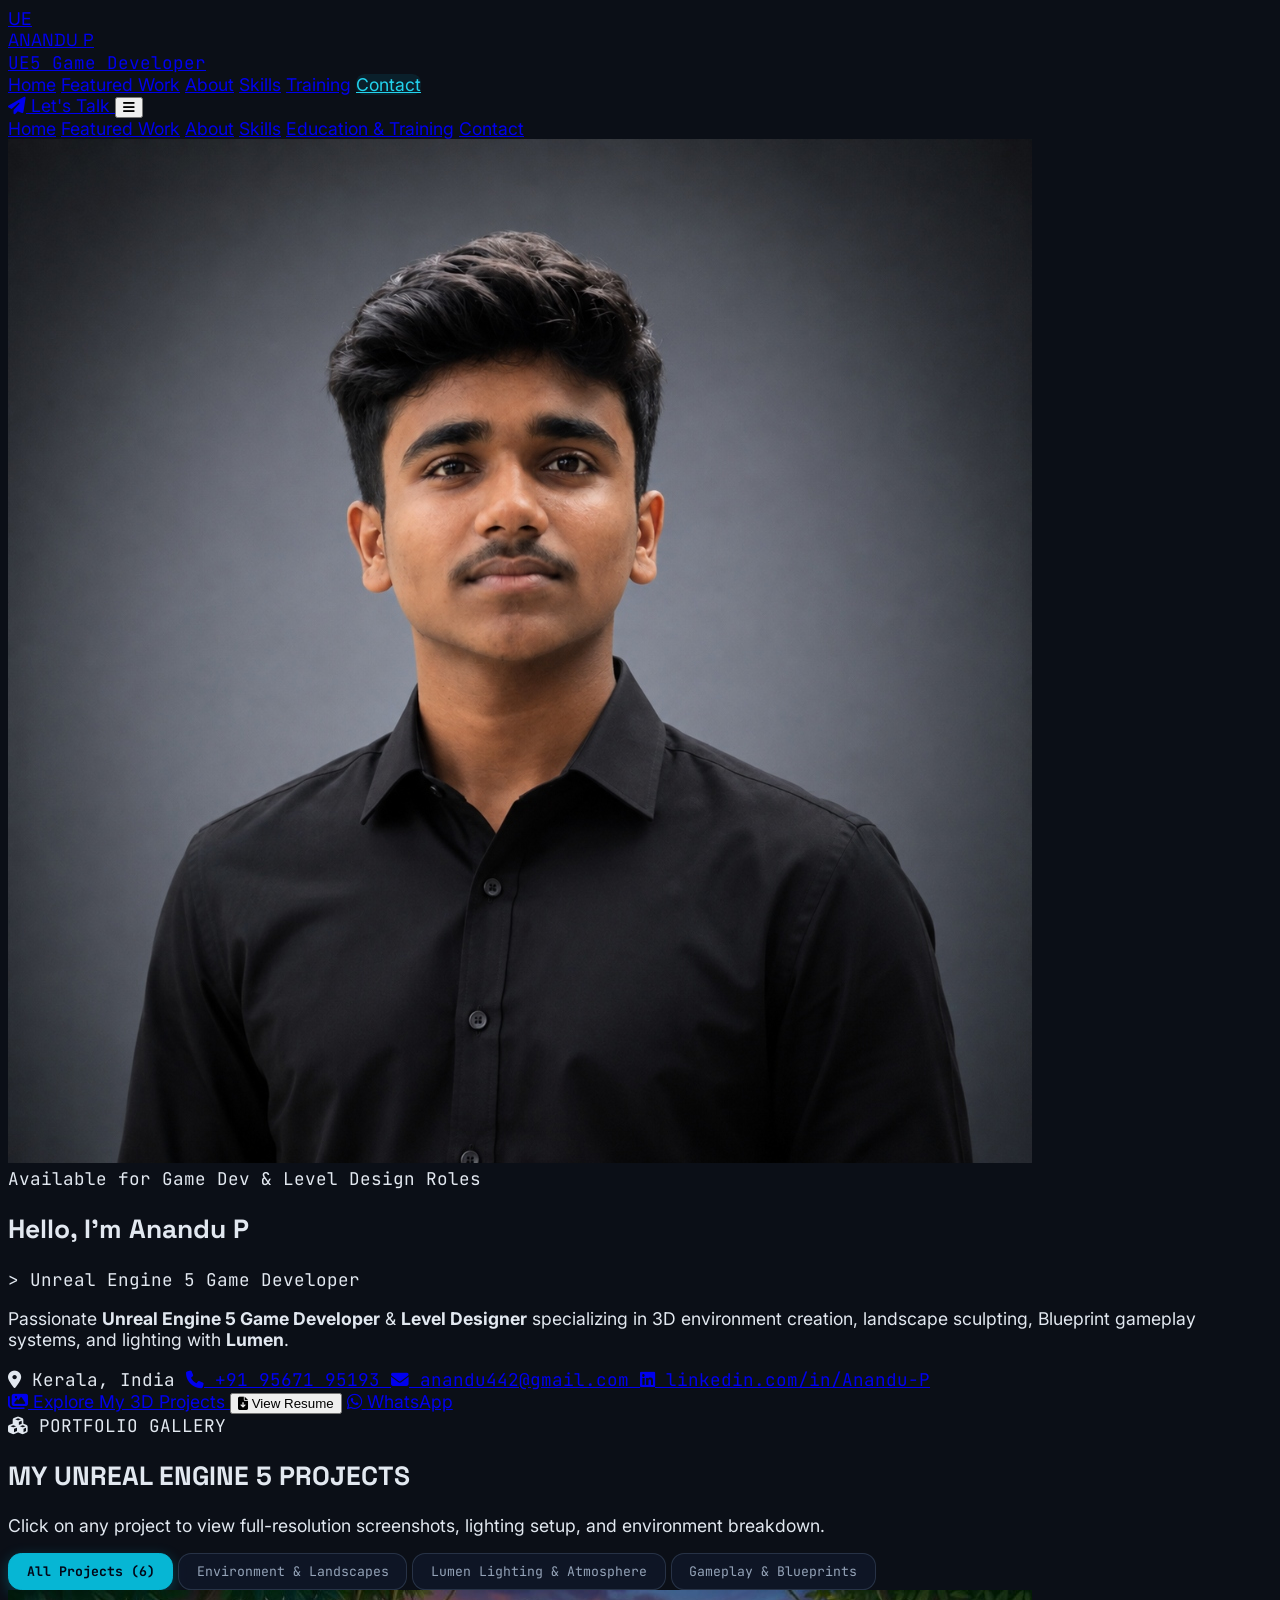
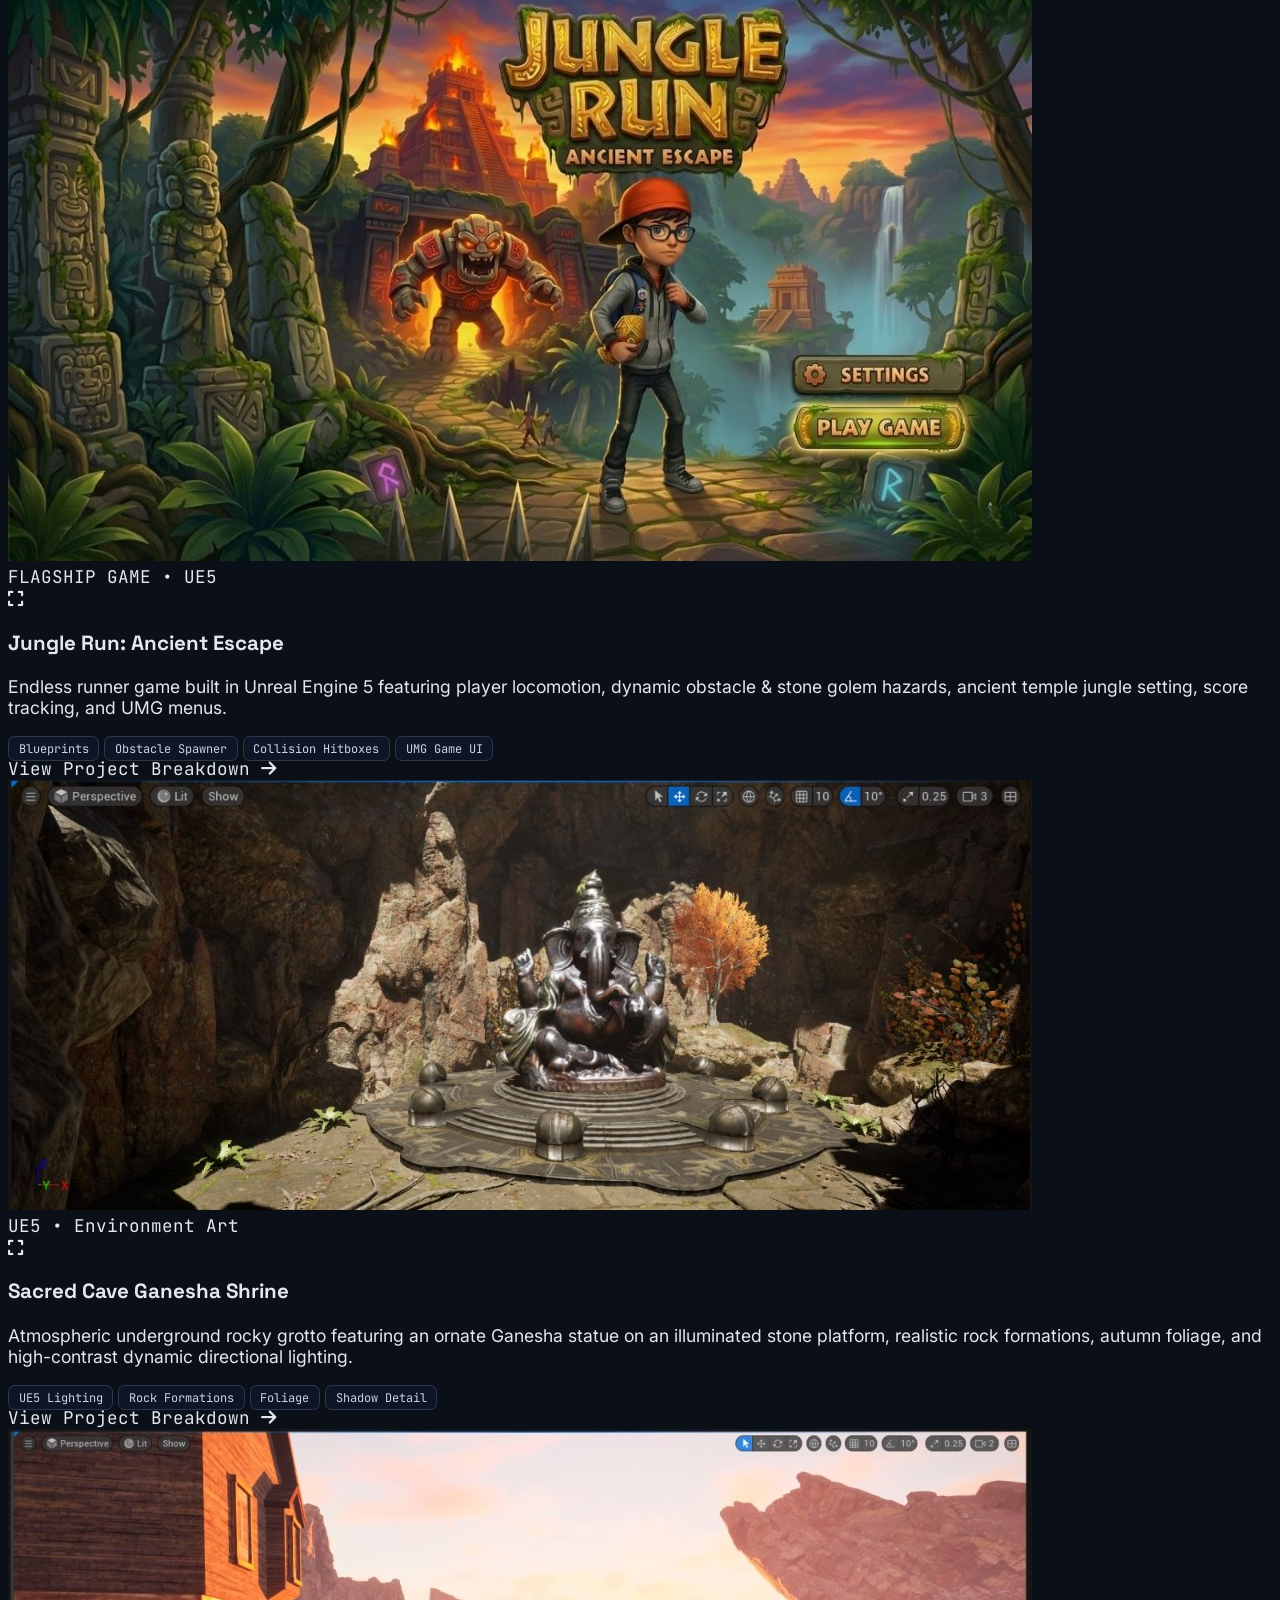
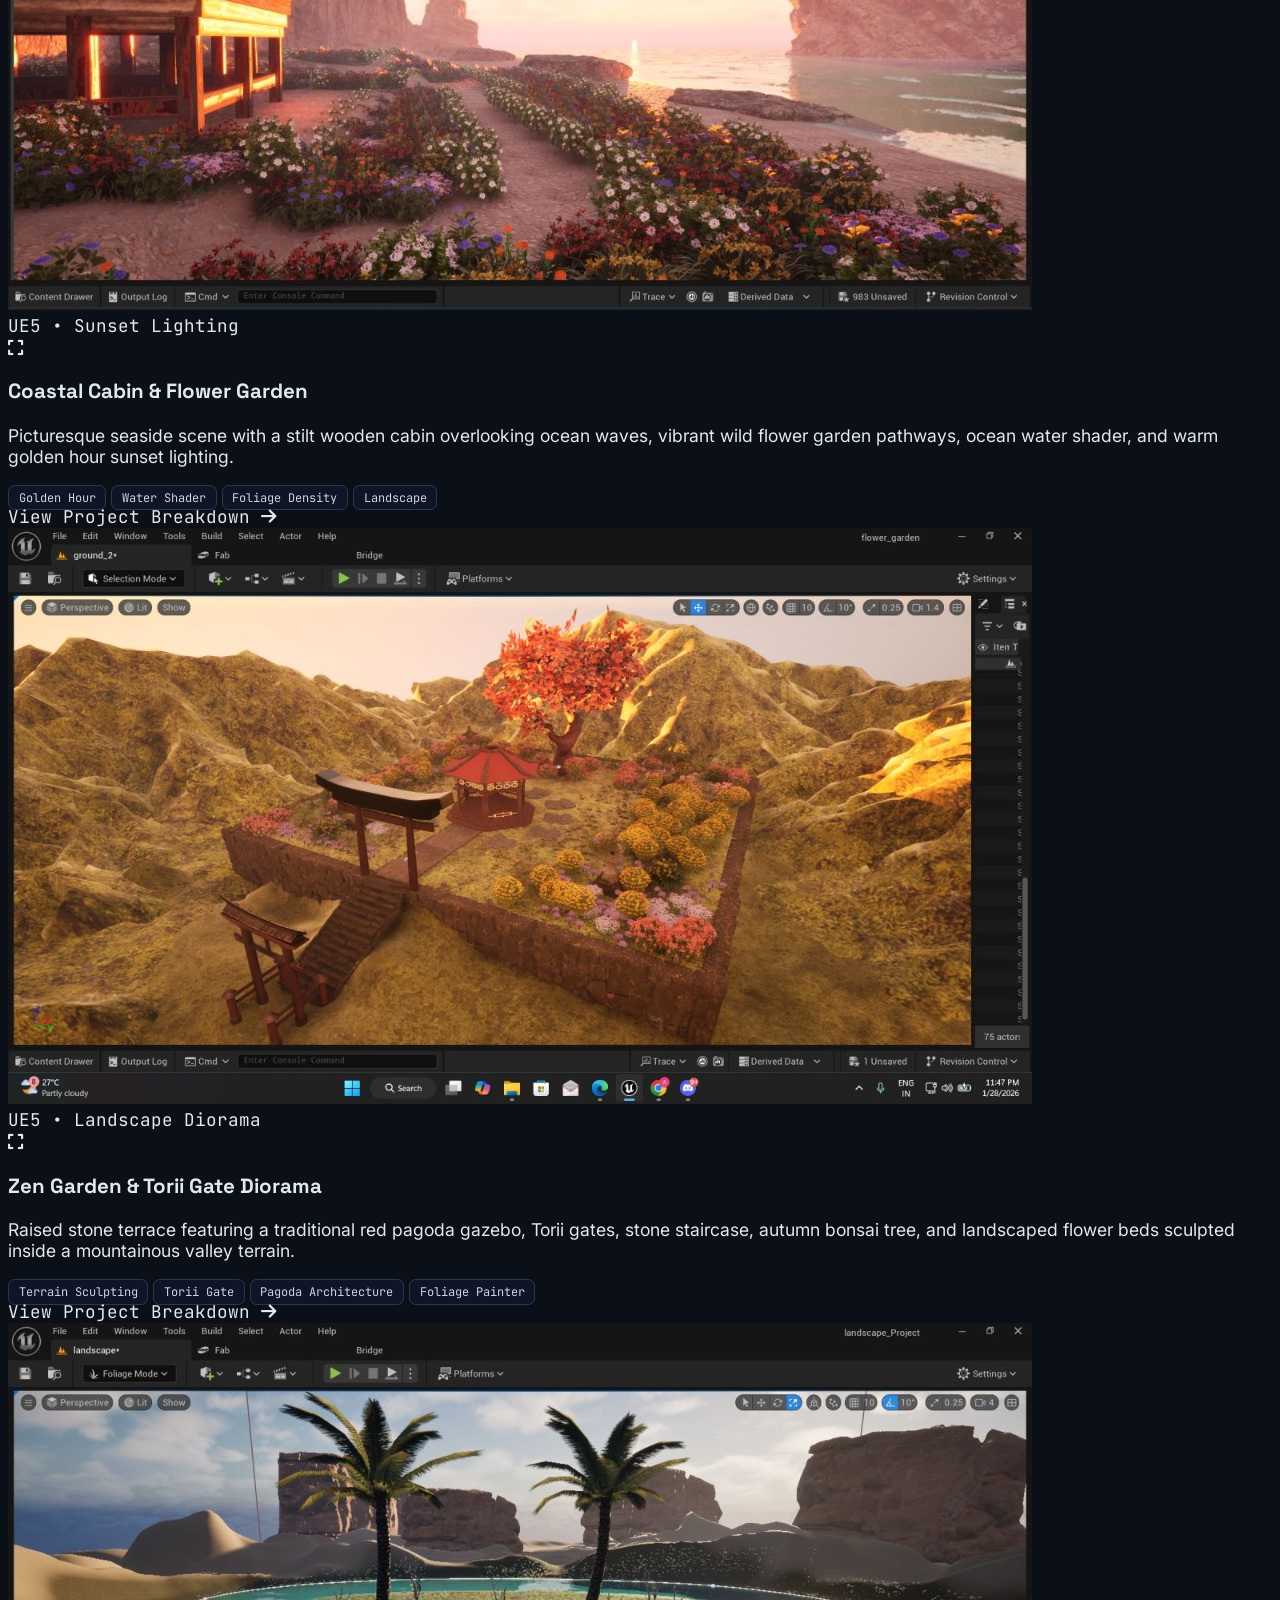
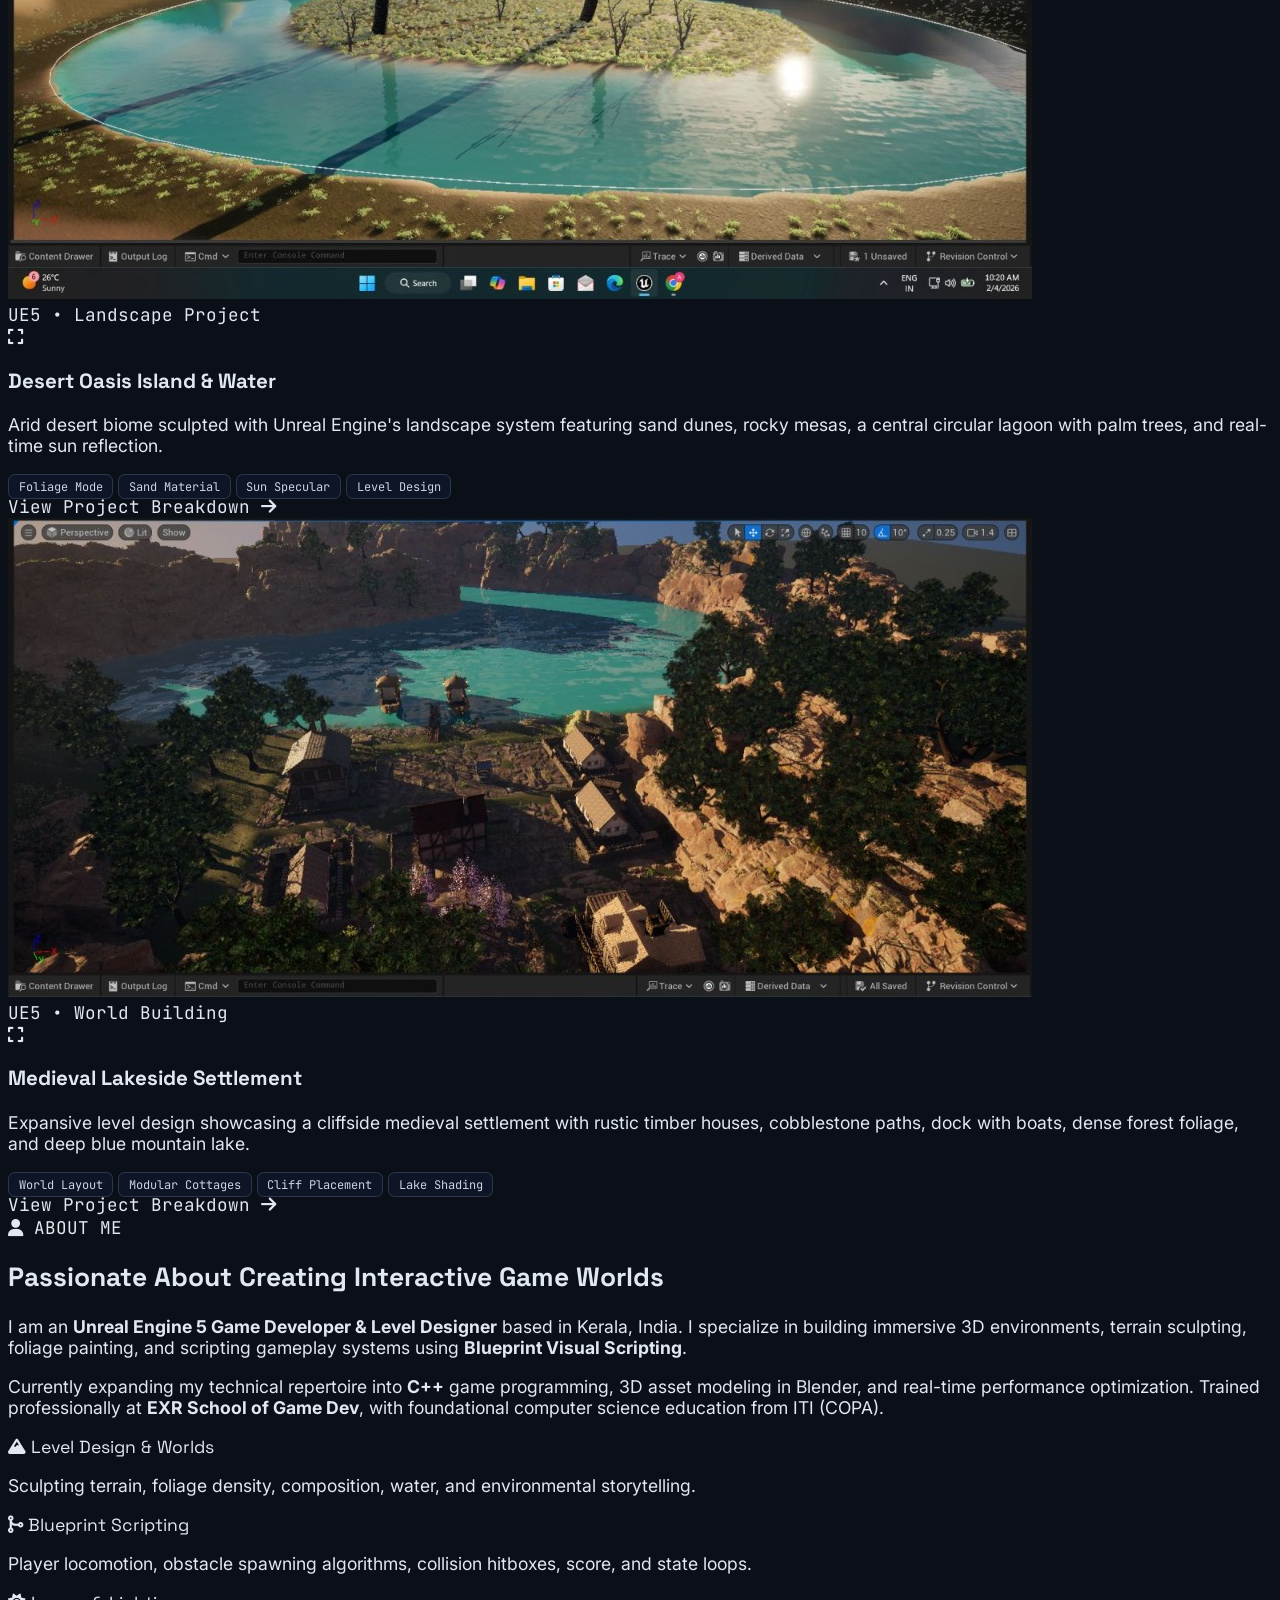
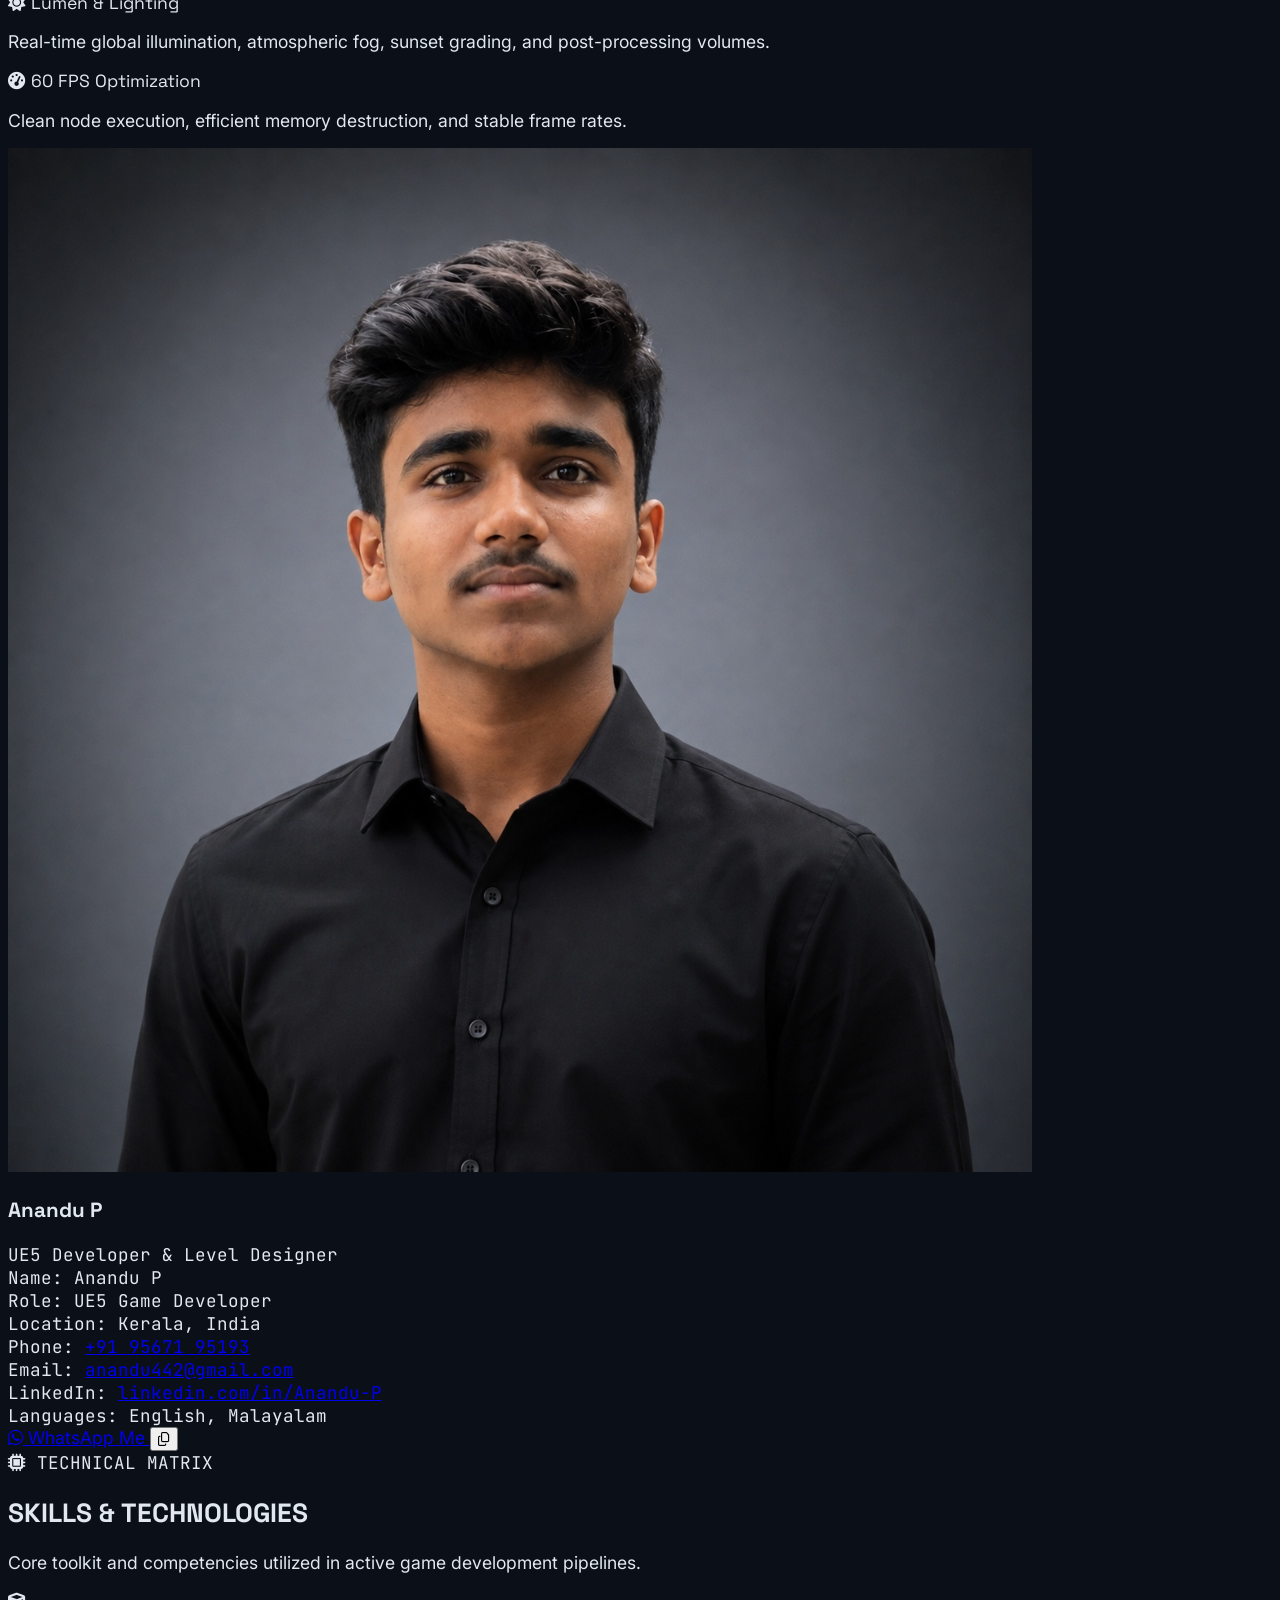
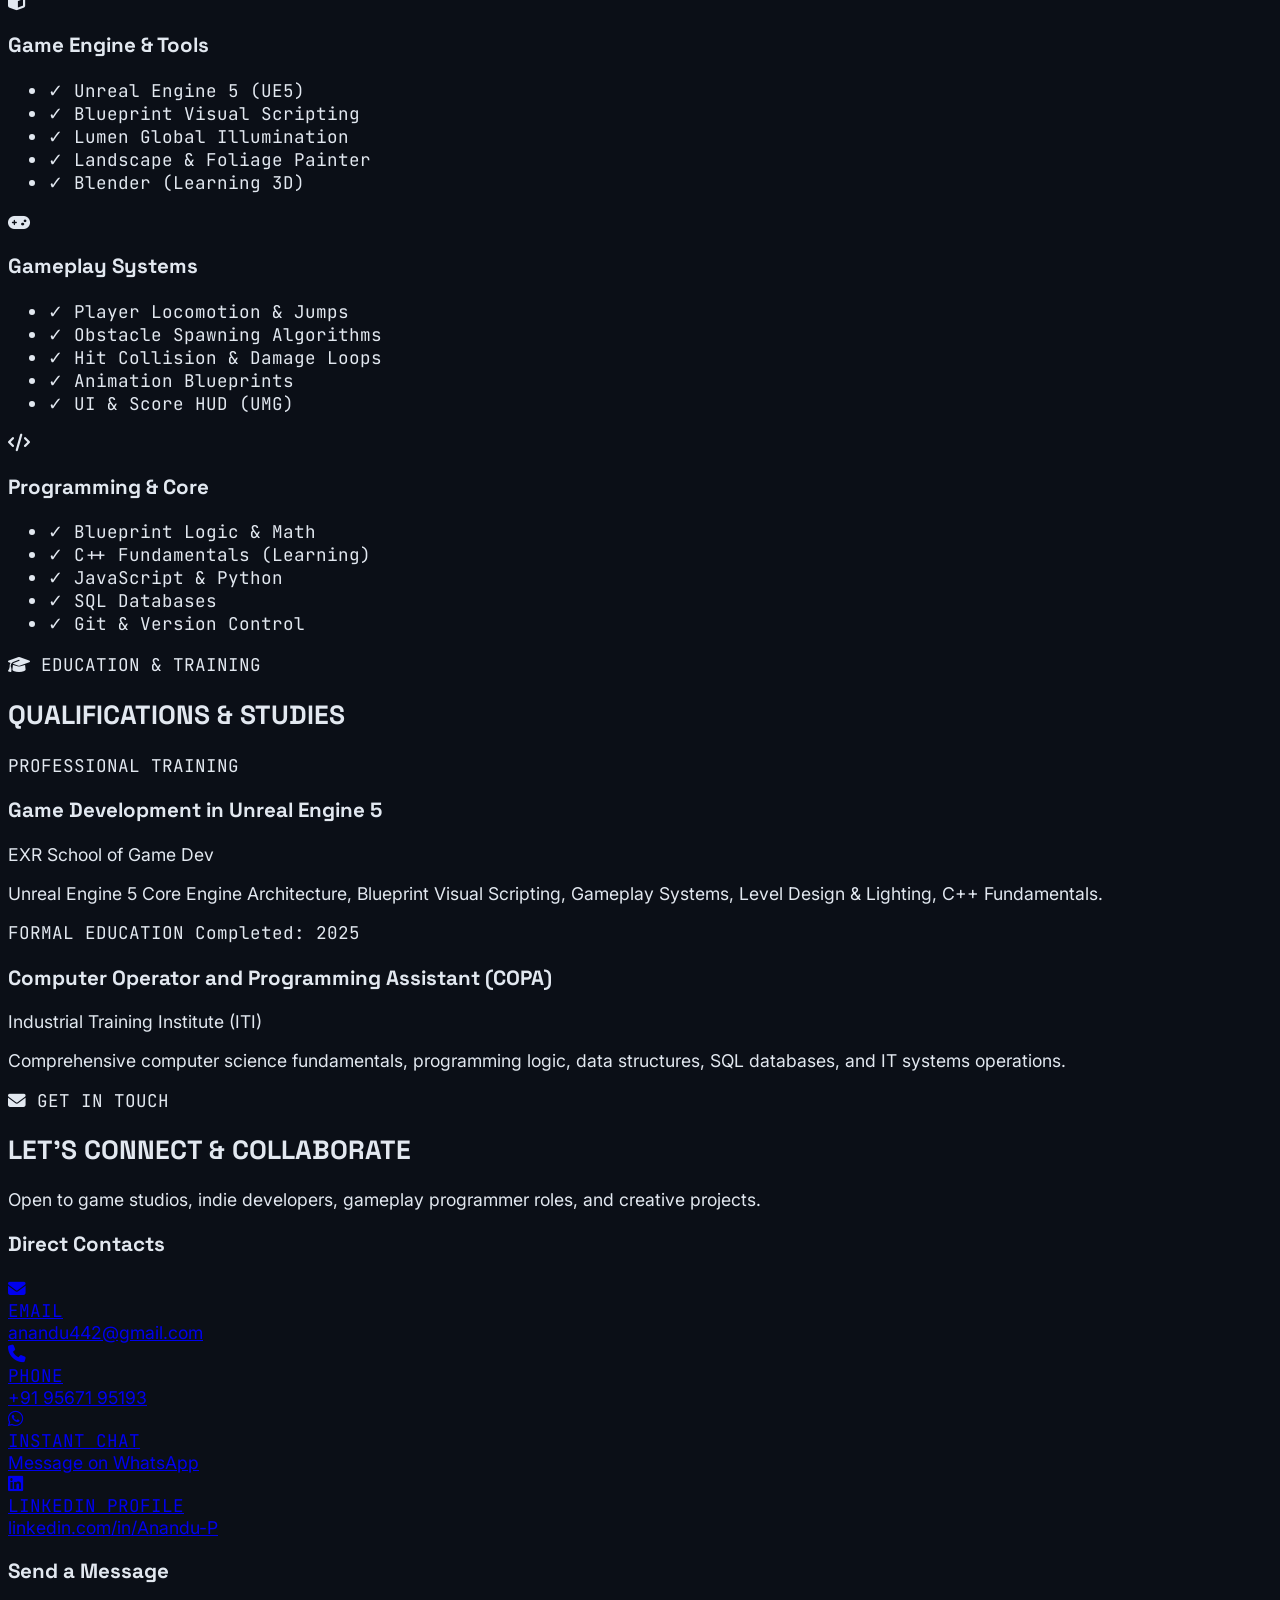
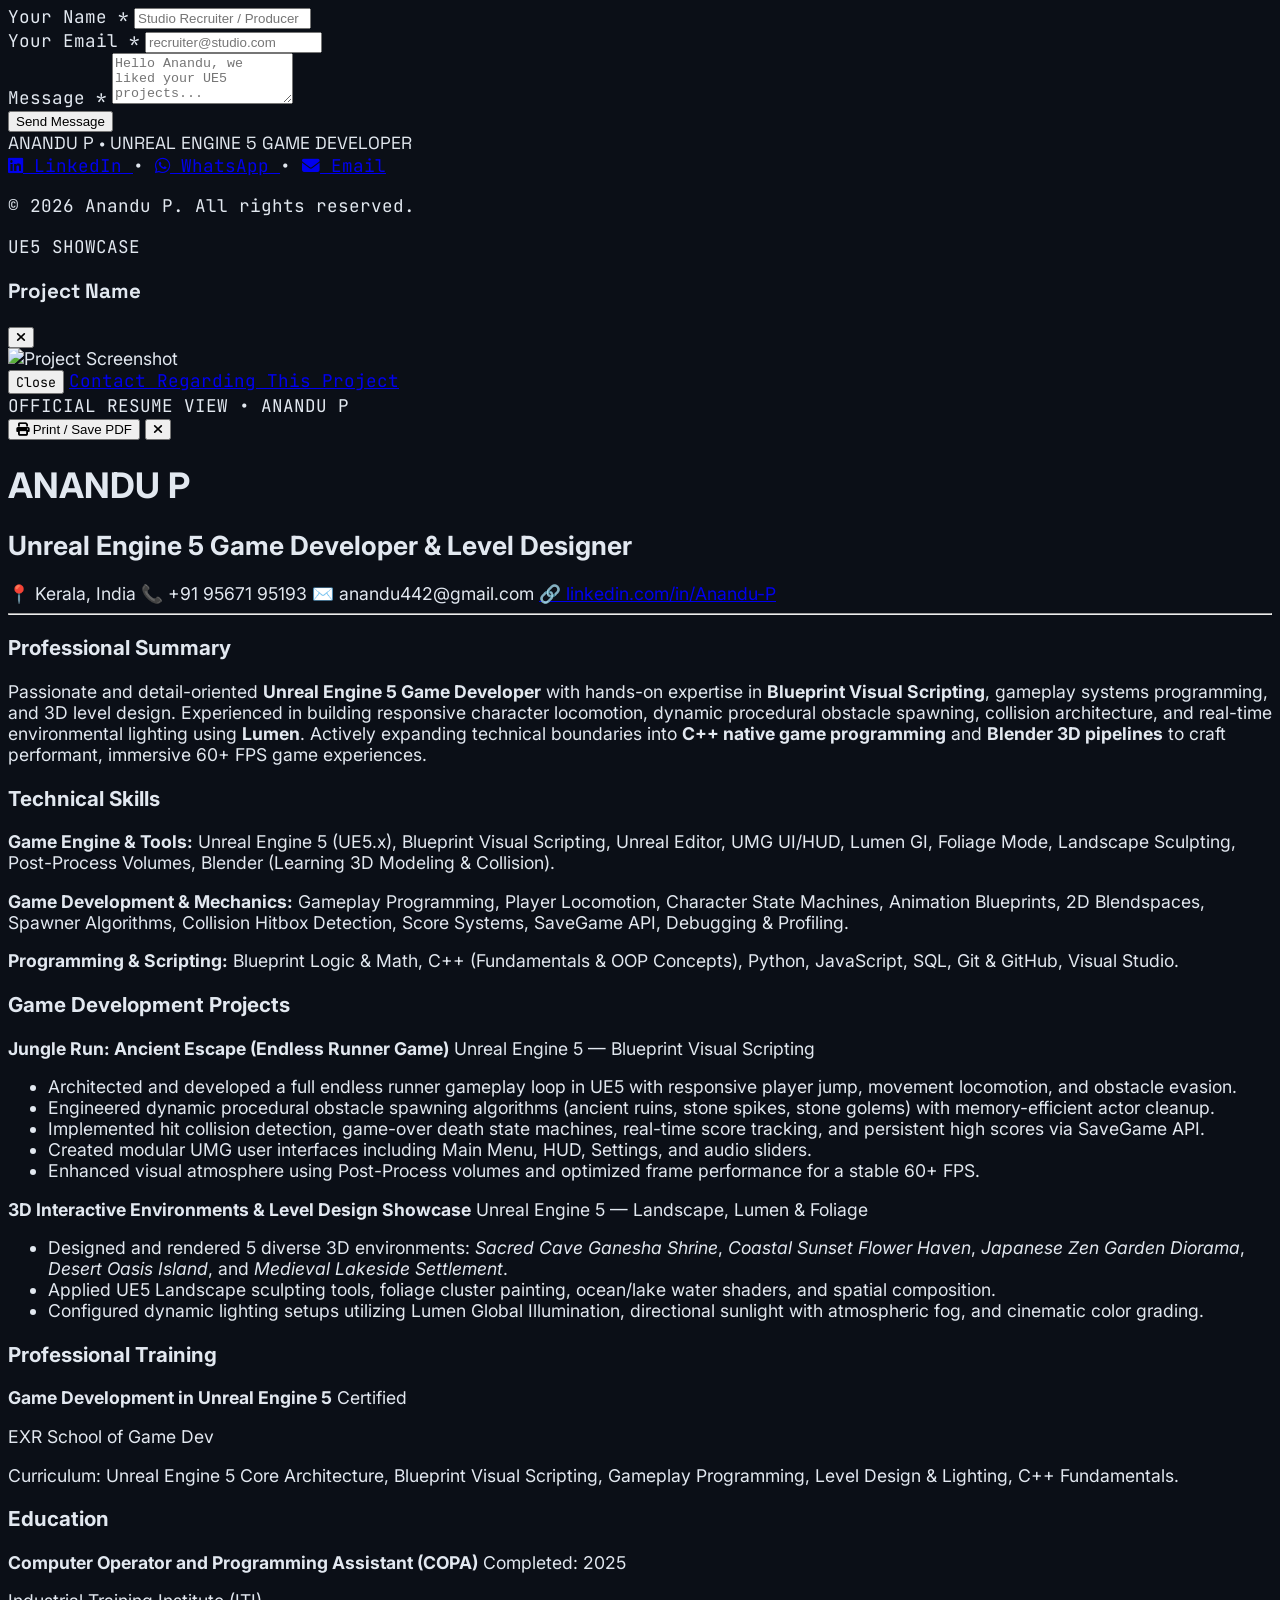
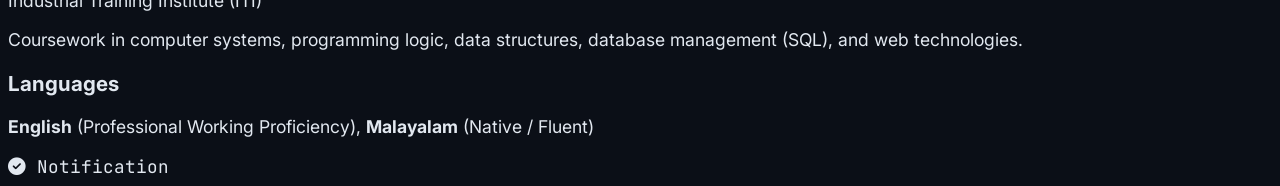
==== commit b455b242: "Add files via upload" ====
--- a/index.html
+++ b/index.html
@@ -180,6 +180,44 @@
         <!-- Projects Grid -->
         <div class="grid grid-cols-1 md:grid-cols-2 lg:grid-cols-3 gap-8">
           
+          <!-- PROJECT 6: Jungle Run - Ancient Escape (FLAGSHIP ENDLESS RUNNER) -->
+          <div class="project-item group rounded-2xl bg-slate-900/90 border border-cyan-500/40 hover:border-cyan-400 overflow-hidden shadow-xl hover:shadow-cyan-500/20 transition-all duration-300 flex flex-col cursor-pointer" data-category="gameplay" onclick="openLightbox('runner')">
+            <div class="relative h-60 overflow-hidden bg-slate-950">
+              <video src="assets/projects/jungle_run.mp4" poster="assets/projects/jungle_run.jpg" muted loop playsinline onmouseover="this.play()" onmouseout="this.pause(); this.load();" class="w-full h-full object-cover group-hover:scale-105 transition-transform duration-500"></video>
+              <div class="absolute inset-0 bg-gradient-to-t from-slate-950 via-transparent to-transparent opacity-80 pointer-events-none"></div>
+              <div class="absolute top-3 left-3">
+                <span class="px-2.5 py-1 rounded-md bg-slate-950/80 border border-cyan-500/40 text-cyan-300 text-[11px] font-mono font-bold backdrop-blur-sm">
+                  FLAGSHIP GAME • UE5
+                </span>
+              </div>
+              <div class="absolute bottom-3 right-3 w-9 h-9 rounded-lg bg-slate-900/90 border border-slate-700 text-cyan-400 flex items-center justify-center text-sm shadow-md group-hover:bg-cyan-500 group-hover:text-slate-950 transition-all">
+                <i class="fa-solid fa-expand"></i>
+              </div>
+            </div>
+            <div class="p-6 flex-1 flex flex-col justify-between space-y-4">
+              <div class="space-y-2">
+                <h3 class="font-grotesk font-bold text-white text-lg group-hover:text-cyan-400 transition-colors">
+                  Jungle Run: Ancient Escape
+                </h3>
+                <p class="text-xs text-slate-300 leading-relaxed">
+                  Endless runner game built in Unreal Engine 5 featuring player locomotion, dynamic obstacle & stone golem hazards, ancient temple jungle setting, score tracking, and UMG menus.
+                </p>
+              </div>
+              <div class="space-y-3 pt-2">
+                <div class="flex flex-wrap gap-1.5">
+                  <span class="tag-tech">Blueprints</span>
+                  <span class="tag-tech">Obstacle Spawner</span>
+                  <span class="tag-tech">Collision Hitboxes</span>
+                  <span class="tag-tech">UMG Game UI</span>
+                </div>
+                <div class="text-xs font-mono text-cyan-400 flex items-center gap-1.5 pt-1">
+                  <span>View Project Breakdown</span>
+                  <i class="fa-solid fa-arrow-right text-[10px] group-hover:translate-x-1 transition-transform"></i>
+                </div>
+              </div>
+            </div>
+          </div>
+
           <!-- PROJECT 1: Ganesha Cave Shrine -->
           <div class="project-item group rounded-2xl bg-slate-900/90 border border-slate-800 hover:border-cyan-500/50 overflow-hidden shadow-xl hover:shadow-cyan-500/10 transition-all duration-300 flex flex-col cursor-pointer" data-category="environment lighting" onclick="openLightbox('ganesha')">
             <div class="relative h-60 overflow-hidden bg-slate-950">
@@ -361,44 +399,6 @@
                   <span class="tag-tech">Modular Cottages</span>
                   <span class="tag-tech">Cliff Placement</span>
                   <span class="tag-tech">Lake Shading</span>
-                </div>
-                <div class="text-xs font-mono text-cyan-400 flex items-center gap-1.5 pt-1">
-                  <span>View Project Breakdown</span>
-                  <i class="fa-solid fa-arrow-right text-[10px] group-hover:translate-x-1 transition-transform"></i>
-                </div>
-              </div>
-            </div>
-          </div>
-
-          <!-- PROJECT 6: Jungle Run - Ancient Escape (FLAGSHIP ENDLESS RUNNER) -->
-          <div class="project-item group rounded-2xl bg-slate-900/90 border border-cyan-500/40 hover:border-cyan-400 overflow-hidden shadow-xl hover:shadow-cyan-500/20 transition-all duration-300 flex flex-col cursor-pointer" data-category="gameplay" onclick="openLightbox('runner')">
-            <div class="relative h-60 overflow-hidden bg-slate-950">
-              <img src="assets/projects/jungle_run.jpg" alt="Jungle Run Ancient Escape Endless Runner in Unreal Engine 5" class="w-full h-full object-cover group-hover:scale-105 transition-transform duration-500">
-              <div class="absolute inset-0 bg-gradient-to-t from-slate-950 via-transparent to-transparent opacity-80"></div>
-              <div class="absolute top-3 left-3">
-                <span class="px-2.5 py-1 rounded-md bg-slate-950/80 border border-cyan-500/40 text-cyan-300 text-[11px] font-mono font-bold backdrop-blur-sm">
-                  FLAGSHIP GAME • UE5
-                </span>
-              </div>
-              <div class="absolute bottom-3 right-3 w-9 h-9 rounded-lg bg-slate-900/90 border border-slate-700 text-cyan-400 flex items-center justify-center text-sm shadow-md group-hover:bg-cyan-500 group-hover:text-slate-950 transition-all">
-                <i class="fa-solid fa-expand"></i>
-              </div>
-            </div>
-            <div class="p-6 flex-1 flex flex-col justify-between space-y-4">
-              <div class="space-y-2">
-                <h3 class="font-grotesk font-bold text-white text-lg group-hover:text-cyan-400 transition-colors">
-                  Jungle Run: Ancient Escape
-                </h3>
-                <p class="text-xs text-slate-300 leading-relaxed">
-                  Endless runner game built in Unreal Engine 5 featuring player locomotion, dynamic obstacle & stone golem hazards, ancient temple jungle setting, score tracking, and UMG menus.
-                </p>
-              </div>
-              <div class="space-y-3 pt-2">
-                <div class="flex flex-wrap gap-1.5">
-                  <span class="tag-tech">Blueprints</span>
-                  <span class="tag-tech">Obstacle Spawner</span>
-                  <span class="tag-tech">Collision Hitboxes</span>
-                  <span class="tag-tech">UMG Game UI</span>
                 </div>
                 <div class="text-xs font-mono text-cyan-400 flex items-center gap-1.5 pt-1">
                   <span>View Project Breakdown</span>
--- a/css/style.css
+++ b/css/style.css
@@ -12,6 +12,10 @@
 
 * {
   box-sizing: border-box;
+}
+
+html {
+  font-size: 110%;
 }
 
 body {
